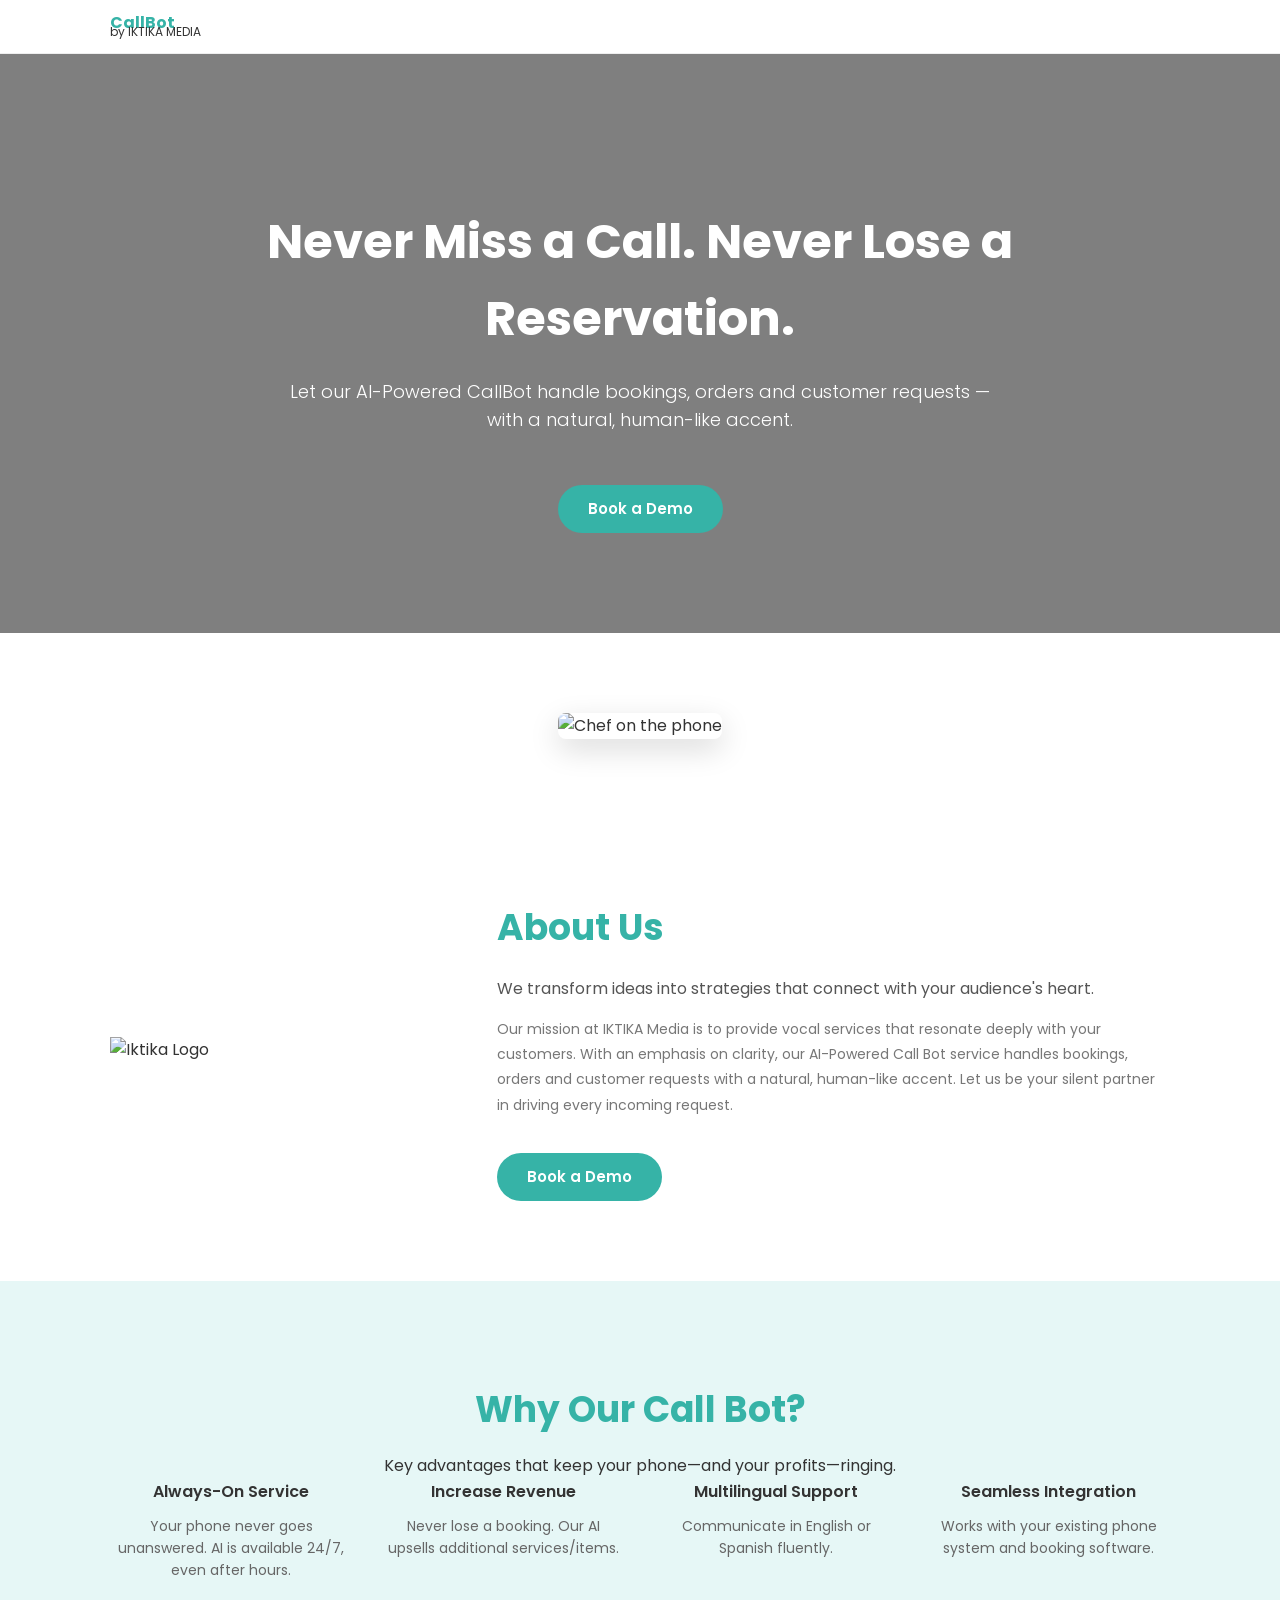
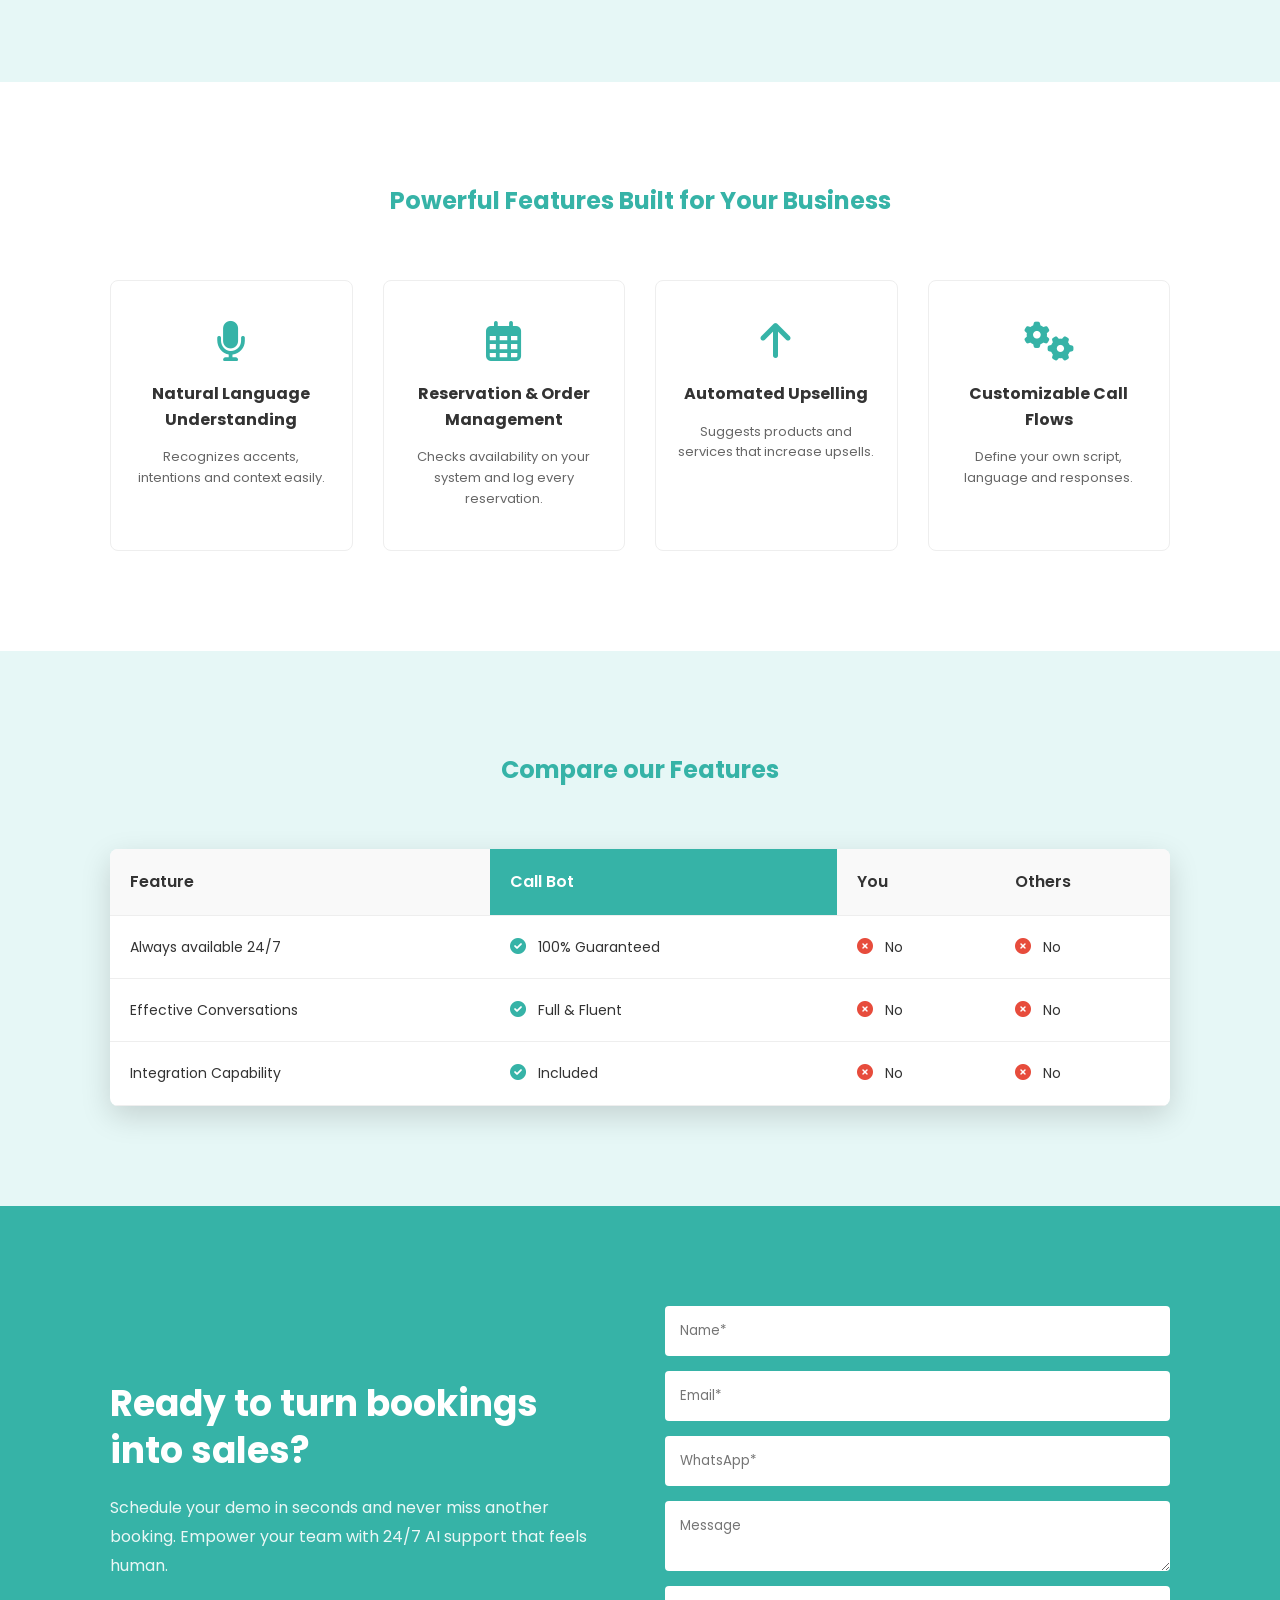
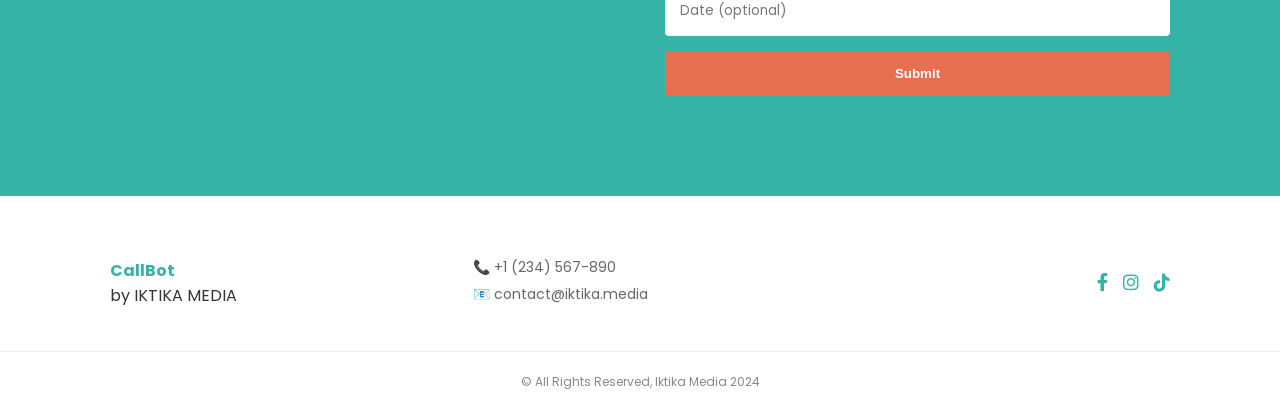
==== callbot.html @ 7de7d631 "Pagina callbot y nuevo cambio de css" ====
<!DOCTYPE html>
<html lang="es">
<head>
    <meta charset="UTF-8">
    <meta name="viewport" content="width=device-width, initial-scale=1.0">
    <title>CallBot by IKTIKA MEDIA</title>
    <link href="https://fonts.googleapis.com/css2?family=Poppins:wght@300;400;600;700&display=swap" rel="stylesheet">
    <link rel="stylesheet" href="https://cdnjs.cloudflare.com/ajax/libs/font-awesome/6.0.0/css/all.min.css">
    <link rel="stylesheet" href="style.css">
</head>
<body>

    <header class="main-header">
        <div class="container nav-container">
            <div class="logo">
                <span class="green-text bold">CallBot</span><br>
                <span class="small-logo">by IKTIKA MEDIA</span>
            </div>
            </div>
    </header>

    <section class="hero-callbot">
        <div class="container centered-text">
            <h1>Never Miss a Call. Never Lose a Reservation.</h1>
            <p>Let our AI-Powered CallBot handle bookings, orders and customer requests — with a natural, human-like accent.</p>
            <a href="#contacto" class="btn-primary">Book a Demo</a>
        </div>
        </section>

    <section class="media-section">
        <div class="container centered-content">
            <div class="media-container">
                <img src="img/chef-calling.jpg" alt="Chef on the phone" class="shadow-media">
            </div>
        </div>
    </section>

    <section class="about-section">
        <div class="container two-columns">
            <div class="about-icon">
                <img src="img/orange-logo.png" alt="Iktika Logo">
            </div>
            <div class="about-content">
                <h2 class="green-text">About Us</h2>
                <p>We transform ideas into strategies that connect with your audience's heart.</p>
                <p class="small-text">Our mission at IKTIKA Media is to provide vocal services that resonate deeply with your customers. With an emphasis on clarity, our AI-Powered Call Bot service handles bookings, orders and customer requests with a natural, human-like accent. Let us be your silent partner in driving every incoming request.</p>
                <a href="#contacto" class="btn-primary">Book a Demo</a>
            </div>
        </div>
    </section>

    <section class="why-section bg-light-green">
        <div class="container centered-text">
            <h2 class="green-text">Why Our Call Bot?</h2>
            <p>Key advantages that keep your phone—and your profits—ringing.</p>
            
            <div class="advantages-grid">
                <div class="adv-item">
                    <h4>Always-On Service</h4>
                    <p>Your phone never goes unanswered. AI is available 24/7, even after hours.</p>
                </div>
                <div class="adv-item">
                    <h4>Increase Revenue</h4>
                    <p>Never lose a booking. Our AI upsells additional services/items.</p>
                </div>
                <div class="adv-item">
                    <h4>Multilingual Support</h4>
                    <p>Communicate in English or Spanish fluently.</p>
                </div>
                <div class="adv-item">
                    <h4>Seamless Integration</h4>
                    <p>Works with your existing phone system and booking software.</p>
                </div>
            </div>
        </div>
    </section>

    <section class="features-section">
        <div class="container centered-text">
            <h2 class="green-text">Powerful Features Built for Your Business</h2>
            
            <div class="features-grid">
                <div class="feature-card">
                    <i class="fas fa-microphone feature-icon green-text"></i>
                    <h4>Natural Language Understanding</h4>
                    <p>Recognizes accents, intentions and context easily.</p>
                </div>
                <div class="feature-card">
                    <i class="far fa-calendar-alt feature-icon green-text"></i>
                    <h4>Reservation & Order Management</h4>
                    <p>Checks availability on your system and log every reservation.</p>
                </div>
                <div class="feature-card">
                    <i class="fas fa-arrow-up feature-icon green-text"></i>
                    <h4>Automated Upselling</h4>
                    <p>Suggests products and services that increase upsells.</p>
                </div>
                <div class="feature-card">
                    <i class="fas fa-cogs feature-icon green-text"></i>
                    <h4>Customizable Call Flows</h4>
                    <p>Define your own script, language and responses.</p>
                </div>
            </div>
        </div>
    </section>

    <section class="comparison-section bg-light-green">
        <div class="container centered-text">
            <h2 class="green-text">Compare our Features</h2>
            
            <div class="table-container shadow-media">
                <table class="comparison-table">
                    <thead>
                        <tr>
                            <th>Feature</th>
                            <th class="green-bg">Call Bot</th>
                            <th>You</th>
                            <th>Others</th>
                        </tr>
                    </thead>
                    <tbody>
                        <tr>
                            <td>Always available 24/7</td>
                            <td><i class="fas fa-check-circle check-green"></i> 100% Guaranteed</td>
                            <td><i class="fas fa-times-circle check-red"></i> No</td>
                            <td><i class="fas fa-times-circle check-red"></i> No</td>
                        </tr>
                        <tr>
                            <td>Effective Conversations</td>
                            <td><i class="fas fa-check-circle check-green"></i> Full & Fluent</td>
                            <td><i class="fas fa-times-circle check-red"></i> No</td>
                            <td><i class="fas fa-times-circle check-red"></i> No</td>
                        </tr>
                        <tr>
                            <td>Integration Capability</td>
                            <td><i class="fas fa-check-circle check-green"></i> Included</td>
                            <td><i class="fas fa-times-circle check-red"></i> No</td>
                            <td><i class="fas fa-times-circle check-red"></i> No</td>
                        </tr>
                    </tbody>
                </table>
            </div>
        </div>
    </section>

    <section class="contact-section-callbot" id="contacto">
        <div class="container two-columns-form">
            <div class="form-content">
                <h2 class="white-text">Ready to turn bookings into sales?</h2>
                <p class="white-text">Schedule your demo in seconds and never miss another booking. Empower your team with 24/7 AI support that feels human.</p>
            </div>
            <div class="form-inputs">
                <form>
                    <input type="text" placeholder="Name*">
                    <input type="email" placeholder="Email*">
                    <input type="tel" placeholder="WhatsApp*">
                    <textarea placeholder="Message"></textarea>
                    <input type="text" placeholder="Date (optional)">
                    <button type="submit" class="btn-submit-orange">Submit</button>
                </form>
            </div>
        </div>
    </section>

    <footer class="footer-callbot">
        <div class="container footer-grid-callbot">
            <div class="footer-logo">
                <span class="green-text bold">CallBot</span><br>
                <span class="small-logo">by IKTIKA MEDIA</span>
            </div>
            <div class="footer-contact-info">
                <p>📞 +1 (234) 567-890</p>
                <p>📧 contact@iktika.media</p>
            </div>
            <div class="footer-social">
                <a href="#"><i class="fab fa-facebook-f"></i></a>
                <a href="#"><i class="fab fa-instagram"></i></a>
                <a href="#"><i class="fab fa-tiktok"></i></a>
            </div>
        </div>
        <div class="copyright-bar">
            <div class="container centered-text">
                <p>&copy; All Rights Reserved, Iktika Media 2024</p>
            </div>
        </div>
    </footer>

</body>
</html>
---- style.css ----
:root {
    --primary: #32a38b;    /* Verde */
    --accent: #e88145;     /* Naranja */
    --bg-cream: #fdf9f0;   /* Fondo formulario */
    --text-dark: #333;
    --white: #ffffff;
}

* {
    margin: 0;
    padding: 0;
    box-sizing: border-box;
}

body {
    font-family: 'Poppins', sans-serif;
    color: var(--text-dark);
    line-height: 1.6;
}

.container {
    max-width: 1100px;
    margin: 0 auto;
    padding: 0 20px;
}

/* Header */
header {
    padding: 15px 0;
    background: var(--white);
    border-bottom: 1px solid #eee;
}

.nav-container {
    display: flex;
    justify-content: space-between;
    align-items: center;
}

.logo { font-weight: 700; line-height: 1; }
.green-text { color: var(--primary); }
.orange-text { color: var(--accent); }

/* Buttons */
.btn-small {
    background: var(--accent);
    color: white;
    padding: 8px 15px;
    border-radius: 20px;
    text-decoration: none;
    font-size: 13px;
}

.btn-large {
    background: var(--accent);
    color: white;
    padding: 15px 30px;
    border-radius: 5px;
    text-decoration: none;
    display: inline-block;
    font-weight: bold;
    margin-top: 20px;
}

/* Hero Section */
.hero {
    background-color: var(--primary);
    color: white;
    padding: 60px 0;
    position: relative;
}

.hero-grid {
    display: grid;
    grid-template-columns: 1fr 1fr;
    align-items: center;
}

.hero-text h1 { font-size: 40px; margin-bottom: 15px; }

.hero-img img {
    width: 100%;
    max-width: 450px;
}

/* Form Section */
.form-section {
    background-color: var(--bg-cream);
    padding: 80px 0;
}

.form-grid {
    display: grid;
    grid-template-columns: 1fr 1fr;
    gap: 50px;
}

.check-list {
    list-style: none;
    margin-top: 20px;
}

.check-list li::before {
    content: '✔';
    color: var(--primary);
    margin-right: 10px;
    font-weight: bold;
}

/* Form Styling */
.contact-form form {
    display: flex;
    flex-direction: column;
    gap: 10px;
    margin-top: 20px;
}

.contact-form input, .contact-form textarea {
    padding: 12px;
    border: 1px solid #ddd;
    border-radius: 4px;
}

.btn-submit {
    background: var(--primary);
    color: white;
    border: none;
    padding: 15px;
    cursor: pointer;
    font-weight: bold;
}

/* Why Need Section */
.why-need {
    background-color: var(--primary);
    padding: 80px 0;
}

.centered { text-align: center; }
.white-text { color: white; margin-bottom: 40px; }

.cards-grid {
    display: grid;
    grid-template-columns: repeat(auto-fit, minmax(300px, 1fr));
    gap: 20px;
    margin-bottom: 40px;
}

.card {
    background: white;
    padding: 20px;
    border-radius: 10px;
    box-shadow: 0 4px 6px rgba(0,0,0,0.1);
}

.card strong {
    color: var(--accent);
    display: block;
    margin-bottom: 10px;
}


/* == Estilos de la Sección Final CTA == */
.final-cta {
    position: relative;
    background-color: #ffffff; /* Fondo blanco detrás de la diagonal */
    padding: 100px 0;
    overflow: hidden;
    color: white;
}

.centered-content {
    text-align: center;
    position: relative;
    z-index: 10; /* Por encima de la diagonal verde */
}

.final-cta h2 {
    font-size: 36px;
    margin-bottom: 20px;
}

/* La capa de fondo verde diagonal invertida */
.final-cta-bg-overlay {
    position: absolute;
    top: 0;
    right: 0;
    width: 65%; /* Cubre más de la mitad derecha */
    height: 100%;
    background-color: var(--primary); /* Tu color verde */
    transform: skewX(10deg); /* Angulo diagonal invertido respecto al hero */
    transform-origin: top right;
    z-index: 1;
}

/* == Estilos del Footer Principal == */
.main-footer {
    background-color: #f8fbf9; /* Gris muy, muy claro */
    padding: 60px 0 0 0; /* Espacio arriba, nada abajo por la barra de copyright */
    color: var(--text-dark);
}

.footer-grid {
    display: grid;
    grid-template-columns: 2fr 1fr 1fr; /* Tres columnas, la primera más ancha */
    gap: 40px;
    padding-bottom: 40px;
}

/* Estilos para el logo en el footer */
.footer-logo-section .logo {
    margin-bottom: 15px;
}

.footer-logo-section p {
    font-size: 14px;
    color: #666;
}

/* Estilos para los títulos de columna */
.main-footer h4 {
    color: var(--primary);
    margin-bottom: 20px;
    font-size: 18px;
    font-weight: 600;
}

/* Estilos para los enlaces del footer */
.footer-links ul li {
    margin-bottom: 10px;
}

.footer-links ul li a {
    color: #555;
    font-size: 14px;
}

.footer-links ul li a:hover {
    color: var(--primary);
    text-decoration: underline;
}

/* Estilos para el contacto en el footer */
.footer-contact p {
    font-size: 14px;
    margin-bottom: 10px;
    color: #555;
}

.footer-contact a {
    color: inherit;
    text-decoration: none;
}
.footer-contact a:hover {
    color: var(--primary);
}

/* == Estilos de la Barra de Copyright == */
.copyright-bar {
    background-color: #ffffff; /* Fondo blanco */
    padding: 20px 0;
    border-top: 1px solid #eee;
    text-align: center;
    font-size: 12px;
    color: #888;
}
/* == Estilos de Testimonios == */
.testimonials {
    padding: 80px 0;
    background-color: #fff;
}

.testimonials h2 {
    font-size: 32px;
    margin-bottom: 50px;
    color: var(--primary);
}

.testimonials-container {
    display: flex;
    align-items: center;
    gap: 20px;
    position: relative;
}

.testimonials-grid {
    display: grid;
    grid-template-columns: repeat(3, 1fr);
    gap: 25px;
    width: 100%;
}

.testimonial-card {
    background: white;
    padding: 40px 30px;
    border-radius: 5px;
    text-align: center;
    box-shadow: 0 10px 30px rgba(0,0,0,0.08); /* Sombra suave de la imagen */
    transition: transform 0.3s ease;
}

.testimonial-card:hover {
    transform: translateY(-5px);
}

.quote-icon {
    font-size: 50px;
    color: var(--primary);
    line-height: 1;
    margin-bottom: 10px;
    font-family: serif;
    opacity: 0.5;
}

.testimonial-text {
    font-size: 14px;
    font-style: italic;
    color: #666;
    margin-bottom: 20px;
    min-height: 80px; /* Para que todas las tarjetas midan lo mismo */
}

.stars {
    color: var(--accent); /* El naranja que ya definimos */
    font-size: 20px;
    margin-bottom: 15px;
}

.client-name {
    font-weight: 600;
    font-size: 13px;
    color: #333;
}

/* Flechas y Puntos */
.arrow {
    background: none;
    border: none;
    font-size: 30px;
    color: #ccc;
    cursor: pointer;
}

.dots {
    text-align: center;
    margin-top: 30px;
}

.dot {
    height: 10px;
    width: 10px;
    background-color: #ddd;
    border-radius: 50%;
    display: inline-block;
    margin: 0 5px;
    cursor: pointer;
}

.dot.active {
    background-color: var(--primary);
}

/* Responsivo: 1 columna en móviles */
@media (max-width: 768px) {
    .testimonials-grid {
        grid-template-columns: 1fr;
    }
    .arrow { display: none; }
}



/* ========================================= */
/* ESTILOS ESPECÍFICOS PARA LA PÁGINA CALLBOT */
/* ========================================= */

:root {
    --primary-callbot: #36b3a7; /* Verde turquesa CallBot */
    --hover-callbot: #2a8c83;
    --bg-light-callbot: #e6f7f6; /* Verde muy claro para fondos */
    --cta-orange: #e76f51; /* Naranja/Rojo del formulario */
}

/* Utilidades generales */
.centered-text { text-align: center; }
.bold { font-weight: 700; }
.green-text { color: var(--primary-callbot); }
.white-text { color: #fff; }
.bg-light-green { background-color: var(--bg-light-callbot); }
.shadow-media { box-shadow: 0 10px 30px rgba(0,0,0,0.15); border-radius: 8px; }

/* Botón Primario CallBot */
.btn-primary {
    display: inline-block;
    background-color: var(--primary-callbot);
    color: white;
    padding: 12px 30px;
    border-radius: 25px; /* Más redondeado que el anterior */
    text-decoration: none;
    font-weight: 600;
    font-size: 15px;
    margin-top: 20px;
    transition: background-color 0.3s ease;
}
.btn-primary:hover {
    background-color: var(--hover-callbot);
}

/* Header CallBot */
.main-header .small-logo {
    font-size: 12px;
    color: var(--text-dark);
    font-weight: 400;
    display: block;
    margin-top: -5px;
}

/* Hero Section CallBot */
.hero-callbot {
    background: linear-gradient(rgba(0,0,0,0.5), rgba(0,0,0,0.5)), url('img/restaurant-bg.jpg'); /* Imagen de fondo con overlay oscuro */
    background-size: cover;
    background-position: center;
    color: white;
    padding: 150px 0 100px 0;
}
.hero-callbot h1 { font-size: 48px; margin-bottom: 20px; font-weight: 700; }
.hero-callbot p { font-size: 18px; max-width: 700px; margin: 0 auto 30px auto; font-weight: 300; }

/* Media Section */
.media-section { padding: 80px 0; background-color: #fff; }
.centered-content { display: flex; justify-content: center; }
.media-container img { max-width: 100%; height: auto; }

/* About Section */
.about-section { padding: 80px 0; }
.two-columns { display: grid; grid-template-columns: 1fr 2fr; gap: 50px; align-items: center; }
.about-icon img { max-width: 120px; }
.about-content h2 { font-size: 36px; margin-bottom: 20px; }
.about-content p { margin-bottom: 15px; color: #555; }
.about-content .small-text { font-size: 14px; color: #777; line-height: 1.8; }

/* Why Section & Advantages */
.why-section { padding: 100px 0; }
.why-section h2 { font-size: 36px; margin-bottom: 15px; }
.why-section > p { margin-bottom: 60px; color: #555; }
.advantages-grid { display: grid; grid-template-columns: repeat(4, 1fr); gap: 30px; }
.adv-item h4 { color: #333; margin-bottom: 10px; font-weight: 600; }
.adv-item p { font-size: 14px; color: #666; }

/* Features Section */
.features-section { padding: 100px 0; }
.features-grid { display: grid; grid-template-columns: repeat(4, 1fr); gap: 30px; margin-top: 60px; }
.feature-card { background: #fff; padding: 40px 20px; border-radius: 8px; border: 1px solid #eee; transition: box-shadow 0.3s ease; }
.feature-card:hover { box-shadow: 0 10px 25px rgba(0,0,0,0.05); }
.feature-icon { font-size: 40px; margin-bottom: 20px; }
.feature-card h4 { margin-bottom: 15px; color: #333; }
.feature-card p { font-size: 13px; color: #666; }

/* Comparison Table */
.comparison-section { padding: 100px 0; }
.table-container { background: #fff; margin-top: 60px; overflow-x: auto; /* Para móviles */ }
.comparison-table { width: 100%; border-collapse: collapse; min-width: 600px; }
.comparison-table th, .comparison-table td { padding: 20px; text-align: left; border-bottom: 1px solid #eee; }
.comparison-table thead th { background-color: #f9f9f9; color: var(--text-dark); font-weight: 600; }
.comparison-table thead th.green-bg { background-color: var(--primary-callbot); color: white; }
.comparison-table tbody td { font-size: 14px; }
.check-green { color: var(--primary-callbot); margin-right: 8px; font-size: 16px; }
.check-red { color: #e74c3c; margin-right: 8px; font-size: 16px; }

/* Contact Section CallBot */
.contact-section-callbot { padding: 100px 0; background-color: var(--primary-callbot); }
.two-columns-form { display: grid; grid-template-columns: 1fr 1fr; gap: 50px; align-items: center; }
.form-content h2 { font-size: 36px; margin-bottom: 20px; line-height: 1.3; }
.form-content p { font-size: 16px; line-height: 1.8; opacity: 0.9; }
.form-inputs form { display: flex; flex-direction: column; gap: 15px; }
.form-inputs input, .form-inputs textarea { padding: 15px; border: none; border-radius: 4px; font-family: inherit; }
.btn-submit-orange {
    background-color: var(--cta-orange);
    color: white;
    border: none;
    padding: 15px;
    border-radius: 4px;
    font-weight: 700;
    cursor: pointer;
    transition: background-color 0.3s ease;
}
.btn-submit-orange:hover { background-color: #d35d41; }

/* Footer CallBot */
.footer-callbot { padding: 60px 0 0 0; background-color: #fff; }
.footer-grid-callbot { display: grid; grid-template-columns: 1fr 1fr 1fr; gap: 30px; align-items: center; padding-bottom: 40px; }
.footer-contact-info p { font-size: 14px; color: #666; margin-bottom: 5px; }
.footer-social { display: flex; gap: 15px; justify-content: flex-end; }
.footer-social a { color: var(--primary-callbot); font-size: 18px; transition: color 0.3s ease; }
.footer-social a:hover { color: var(--hover-callbot); }
.copyright-bar { border-top: 1px solid #eee; padding: 20px 0; font-size: 12px; color: #888; }
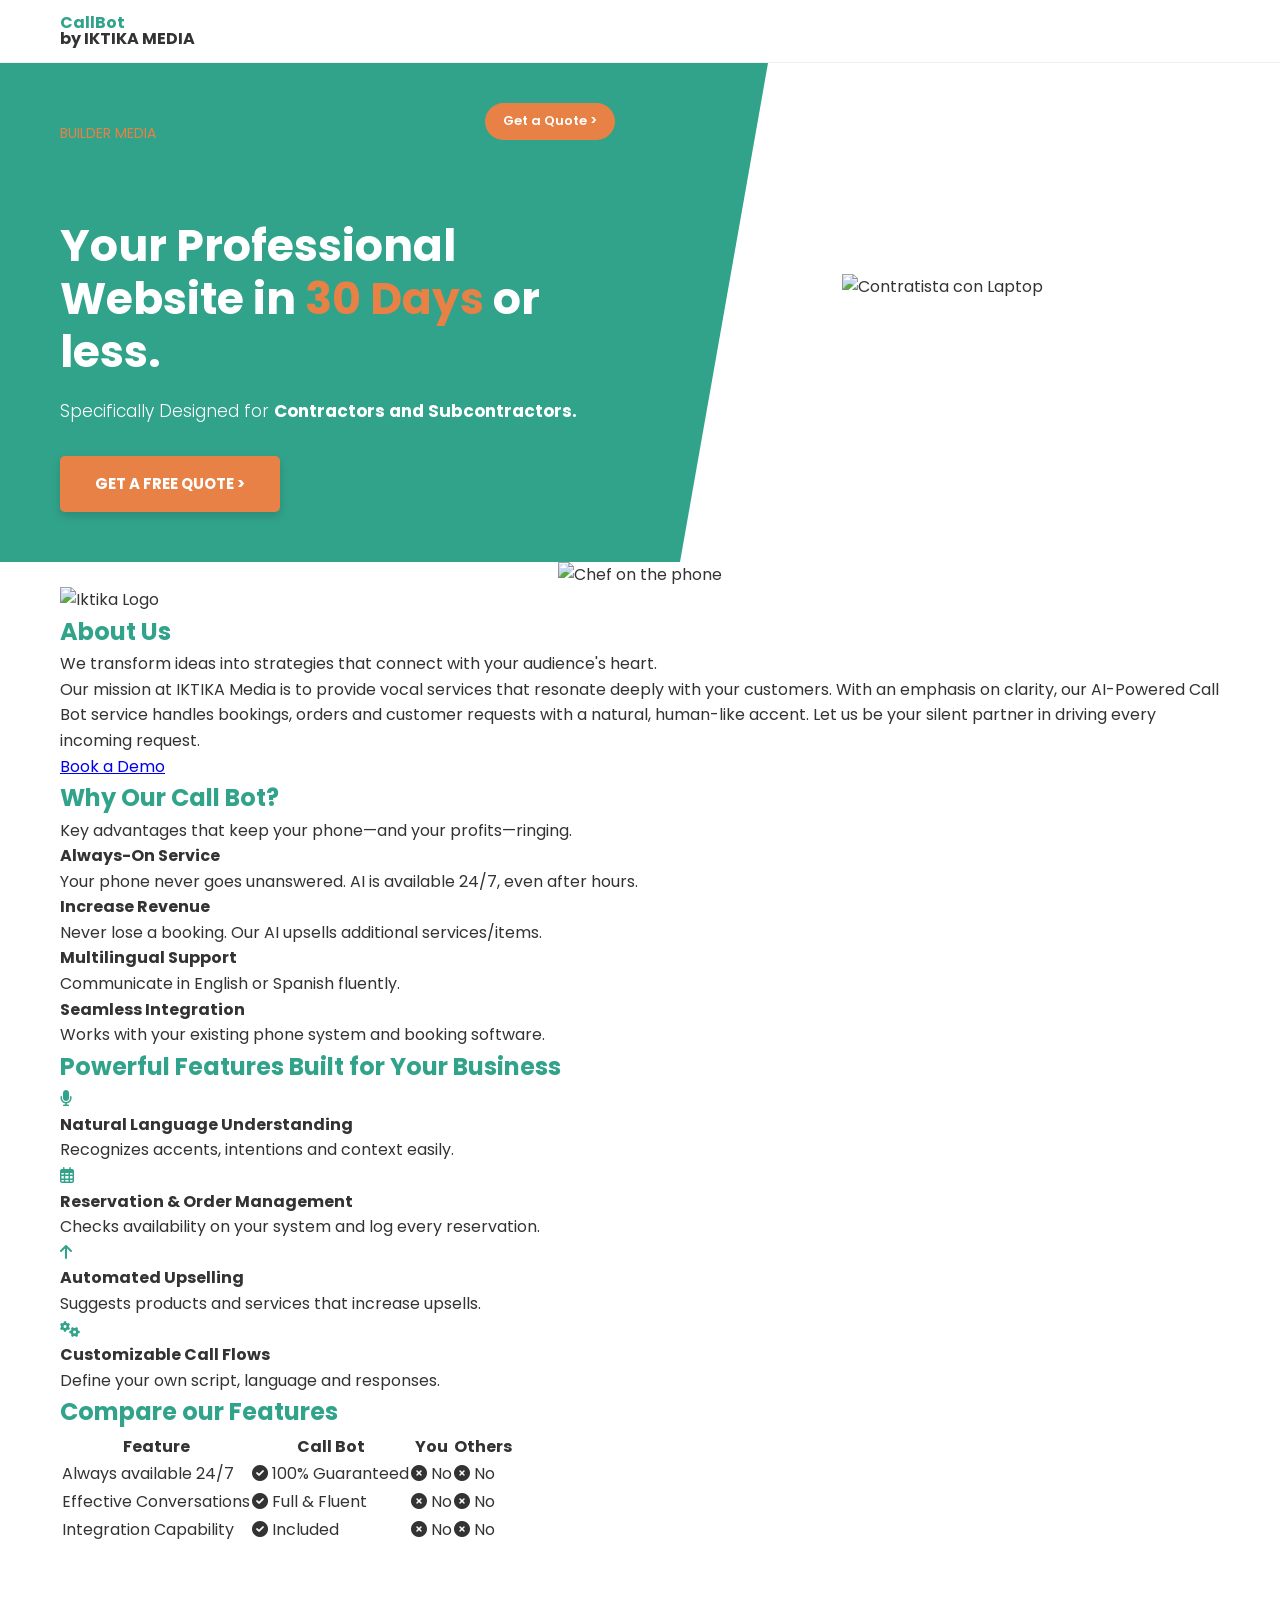
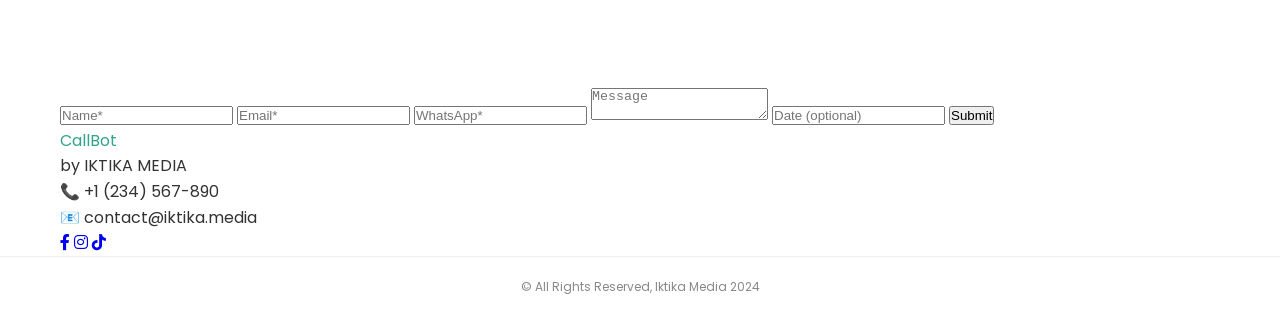
==== commit 98ba5e78: "cambio mejorado de callbot" ====
--- a/callbot.html
+++ b/callbot.html
@@ -19,13 +19,34 @@
             </div>
     </header>
 
-    <section class="hero-callbot">
-        <div class="container centered-text">
-            <h1>Never Miss a Call. Never Lose a Reservation.</h1>
-            <p>Let our AI-Powered CallBot handle bookings, orders and customer requests — with a natural, human-like accent.</p>
-            <a href="#contacto" class="btn-primary">Book a Demo</a>
-        </div>
-        </section>
+    <section class="hero-section">
+        
+        <div class="container hero-container">
+            
+            <div class="hero-text-content">
+                
+                <div class="hero-header-nav">
+                    <div class="logo">
+                        <span class="logo-main green-text">WebSites</span><br>
+                        <span class="logo-sub orange-text">BUILDER MEDIA</span>
+                    </div>
+                    <a href="#" class="btn-small-header">Get a Quote ></a>
+                </div>
+
+                <h1>Your Professional Website in <span class="orange-text">30 Days</span> or less.</h1>
+                
+                <p>Specifically Designed for <strong>Contractors and Subcontractors.</strong></p>
+                
+                <a href="#" class="btn-large-hero">GET A FREE QUOTE ></a>
+            </div>
+
+            <div class="hero-image-content">
+                <img src="img/constructor.png" alt="Contratista con Laptop" class="constructor-img">
+            </div>
+
+        </div> <div class="hero-green-overlay"></div>
+        
+    </section>
 
     <section class="media-section">
         <div class="container centered-content">
--- a/style.css
+++ b/style.css
@@ -369,128 +369,135 @@
 }
 
 
-
 /* ========================================= */
-/* ESTILOS ESPECÍFICOS PARA LA PÁGINA CALLBOT */
+/* ESTILOS ESPECÍFICOS PARA LA HERO SECTION */
 /* ========================================= */
 
 :root {
-    --primary-callbot: #36b3a7; /* Verde turquesa CallBot */
-    --hover-callbot: #2a8c83;
-    --bg-light-callbot: #e6f7f6; /* Verde muy claro para fondos */
-    --cta-orange: #e76f51; /* Naranja/Rojo del formulario */
-}
-
-/* Utilidades generales */
-.centered-text { text-align: center; }
-.bold { font-weight: 700; }
-.green-text { color: var(--primary-callbot); }
-.white-text { color: #fff; }
-.bg-light-green { background-color: var(--bg-light-callbot); }
-.shadow-media { box-shadow: 0 10px 30px rgba(0,0,0,0.15); border-radius: 8px; }
-
-/* Botón Primario CallBot */
-.btn-primary {
+    --color-primary: #32a38b;    /* Verde turquesa exacto */
+    --color-accent: #e88145;     /* Naranja exacto */
+    --color-text-dark: #333333;  /* Texto oscuro */
+    --white: #ffffff;
+}
+
+/* Reinicio básico para asegurar que no haya márgenes raros */
+* { margin: 0; padding: 0; box-sizing: border-box; }
+
+body { font-family: 'Poppins', sans-serif; } /* Asegúrate de importar la fuente Poppins en el HTML */
+
+/* Contenedor universal para centrar */
+.container {
+    max-width: 1200px;
+    margin: 0 auto;
+    padding: 0 20px;
+}
+
+/* --- Estilos Generales de Texto y Botones --- */
+.green-text { color: var(--color-primary); }
+.orange-text { color: var(--color-accent); }
+
+/* Botón pequeño del header superior */
+.btn-small-header {
+    background-color: var(--color-accent);
+    color: white;
+    padding: 8px 18px;
+    border-radius: 20px;
+    text-decoration: none;
+    font-size: 13px;
+    font-weight: 600;
+}
+
+/* Botón grande principal */
+.btn-large-hero {
     display: inline-block;
-    background-color: var(--primary-callbot);
-    color: white;
-    padding: 12px 30px;
-    border-radius: 25px; /* Más redondeado que el anterior */
+    background-color: var(--color-accent);
+    color: white;
+    padding: 16px 35px;
+    border-radius: 5px;
     text-decoration: none;
-    font-weight: 600;
+    font-weight: 700;
     font-size: 15px;
-    margin-top: 20px;
-    transition: background-color 0.3s ease;
-}
-.btn-primary:hover {
-    background-color: var(--hover-callbot);
-}
-
-/* Header CallBot */
-.main-header .small-logo {
-    font-size: 12px;
-    color: var(--text-dark);
-    font-weight: 400;
-    display: block;
-    margin-top: -5px;
-}
-
-/* Hero Section CallBot */
-.hero-callbot {
-    background: linear-gradient(rgba(0,0,0,0.5), rgba(0,0,0,0.5)), url('img/restaurant-bg.jpg'); /* Imagen de fondo con overlay oscuro */
-    background-size: cover;
-    background-position: center;
-    color: white;
-    padding: 150px 0 100px 0;
-}
-.hero-callbot h1 { font-size: 48px; margin-bottom: 20px; font-weight: 700; }
-.hero-callbot p { font-size: 18px; max-width: 700px; margin: 0 auto 30px auto; font-weight: 300; }
-
-/* Media Section */
-.media-section { padding: 80px 0; background-color: #fff; }
-.centered-content { display: flex; justify-content: center; }
-.media-container img { max-width: 100%; height: auto; }
-
-/* About Section */
-.about-section { padding: 80px 0; }
-.two-columns { display: grid; grid-template-columns: 1fr 2fr; gap: 50px; align-items: center; }
-.about-icon img { max-width: 120px; }
-.about-content h2 { font-size: 36px; margin-bottom: 20px; }
-.about-content p { margin-bottom: 15px; color: #555; }
-.about-content .small-text { font-size: 14px; color: #777; line-height: 1.8; }
-
-/* Why Section & Advantages */
-.why-section { padding: 100px 0; }
-.why-section h2 { font-size: 36px; margin-bottom: 15px; }
-.why-section > p { margin-bottom: 60px; color: #555; }
-.advantages-grid { display: grid; grid-template-columns: repeat(4, 1fr); gap: 30px; }
-.adv-item h4 { color: #333; margin-bottom: 10px; font-weight: 600; }
-.adv-item p { font-size: 14px; color: #666; }
-
-/* Features Section */
-.features-section { padding: 100px 0; }
-.features-grid { display: grid; grid-template-columns: repeat(4, 1fr); gap: 30px; margin-top: 60px; }
-.feature-card { background: #fff; padding: 40px 20px; border-radius: 8px; border: 1px solid #eee; transition: box-shadow 0.3s ease; }
-.feature-card:hover { box-shadow: 0 10px 25px rgba(0,0,0,0.05); }
-.feature-icon { font-size: 40px; margin-bottom: 20px; }
-.feature-card h4 { margin-bottom: 15px; color: #333; }
-.feature-card p { font-size: 13px; color: #666; }
-
-/* Comparison Table */
-.comparison-section { padding: 100px 0; }
-.table-container { background: #fff; margin-top: 60px; overflow-x: auto; /* Para móviles */ }
-.comparison-table { width: 100%; border-collapse: collapse; min-width: 600px; }
-.comparison-table th, .comparison-table td { padding: 20px; text-align: left; border-bottom: 1px solid #eee; }
-.comparison-table thead th { background-color: #f9f9f9; color: var(--text-dark); font-weight: 600; }
-.comparison-table thead th.green-bg { background-color: var(--primary-callbot); color: white; }
-.comparison-table tbody td { font-size: 14px; }
-.check-green { color: var(--primary-callbot); margin-right: 8px; font-size: 16px; }
-.check-red { color: #e74c3c; margin-right: 8px; font-size: 16px; }
-
-/* Contact Section CallBot */
-.contact-section-callbot { padding: 100px 0; background-color: var(--primary-callbot); }
-.two-columns-form { display: grid; grid-template-columns: 1fr 1fr; gap: 50px; align-items: center; }
-.form-content h2 { font-size: 36px; margin-bottom: 20px; line-height: 1.3; }
-.form-content p { font-size: 16px; line-height: 1.8; opacity: 0.9; }
-.form-inputs form { display: flex; flex-direction: column; gap: 15px; }
-.form-inputs input, .form-inputs textarea { padding: 15px; border: none; border-radius: 4px; font-family: inherit; }
-.btn-submit-orange {
-    background-color: var(--cta-orange);
-    color: white;
-    border: none;
-    padding: 15px;
-    border-radius: 4px;
+    margin-top: 30px; /* Separación del texto */
+    box-shadow: 0 4px 10px rgba(0,0,0,0.15); /* Sombra suave */
+}
+
+/* --- Estructura de la Hero Section --- */
+.hero-section {
+    position: relative;
+    background-color: #ffffff; /* Fondo blanco detrás de la imagen */
+    overflow: hidden; /* Para que la diagonal no se salga */
+    padding-bottom: 50px; /* Aire abajo */
+}
+
+/* Grid de dos columnas para texto e imagen */
+.hero-container {
+    display: grid;
+    grid-template-columns: 1fr 1fr; /* Dos columnas iguales */
+    align-items: center; /* Alineación vertical centrada */
+    gap: 50px;
+    position: relative;
+    z-index: 10; /* Por encima de la capa verde */
+}
+
+/* --- Columna Izquierda (Texto) --- */
+.hero-text-content {
+    padding-top: 40px;
+    color: white; /* Texto blanco porque va sobre fondo verde */
+}
+
+/* Logo y botón superior */
+.hero-header-nav {
+    display: flex;
+    justify-content: space-between;
+    align-items: center;
+    margin-bottom: 80px; /* Separación del título */
+}
+
+/* Estilos del logo */
+.logo { font-weight: 700; line-height: 1; }
+.logo-main { font-size: 26px; }
+.logo-sub { font-weight: 400; font-size: 14px; display: block; margin-top: -3px; }
+
+/* Títulos y párrafos */
+.hero-text-content h1 {
+    font-size: 44px;
     font-weight: 700;
-    cursor: pointer;
-    transition: background-color 0.3s ease;
-}
-.btn-submit-orange:hover { background-color: #d35d41; }
-
-/* Footer CallBot */
-.footer-callbot { padding: 60px 0 0 0; background-color: #fff; }
-.footer-grid-callbot { display: grid; grid-template-columns: 1fr 1fr 1fr; gap: 30px; align-items: center; padding-bottom: 40px; }
-.footer-contact-info p { font-size: 14px; color: #666; margin-bottom: 5px; }
-.footer-social { display: flex; gap: 15px; justify-content: flex-end; }
-.footer-social a { color: var(--primary-callbot); font-size: 18px; transition: color 0.3s ease; }
-.footer-social a:hover { color: var(--hover-callbot); }
-.copyright-bar { border-top: 1px solid #eee; padding: 20px 0; font-size: 12px; color: #888; }+    line-height: 1.2;
+    margin-bottom: 20px;
+}
+
+.hero-text-content p {
+    font-size: 17px;
+    font-weight: 300;
+    line-height: 1.6;
+}
+
+/* --- Columna Derecha (Imagen) --- */
+.hero-image-content {
+    display: flex;
+    justify-content: center;
+    align-items: flex-end; /* La imagen se "apoya" en la base */
+}
+
+/* Estilos de la imagen del constructor */
+.constructor-img {
+    max-width: 100%; /* Se ajusta a su columna */
+    height: auto;
+    z-index: 20; /* Asegura estar sobre el fondo verde */
+    display: block; /* Elimina espacios vacíos debajo */
+}
+
+/* ========================================= */
+/* EL TRUCO: Capa de Fondo Verde Diagonal */
+/* ========================================= */
+.hero-green-overlay {
+    position: absolute;
+    top: 0;
+    left: 0;
+    width: 60%; /* Cubre más de la mitad izquierda */
+    height: 100%;
+    background-color: var(--color-primary); /* Color verde turquesa */
+    transform: skewX(-10deg); /* Angulo diagonal */
+    transform-origin: top left; /* Eje de rotación */
+    z-index: 1; /* Por debajo de todo el contenido */
+}
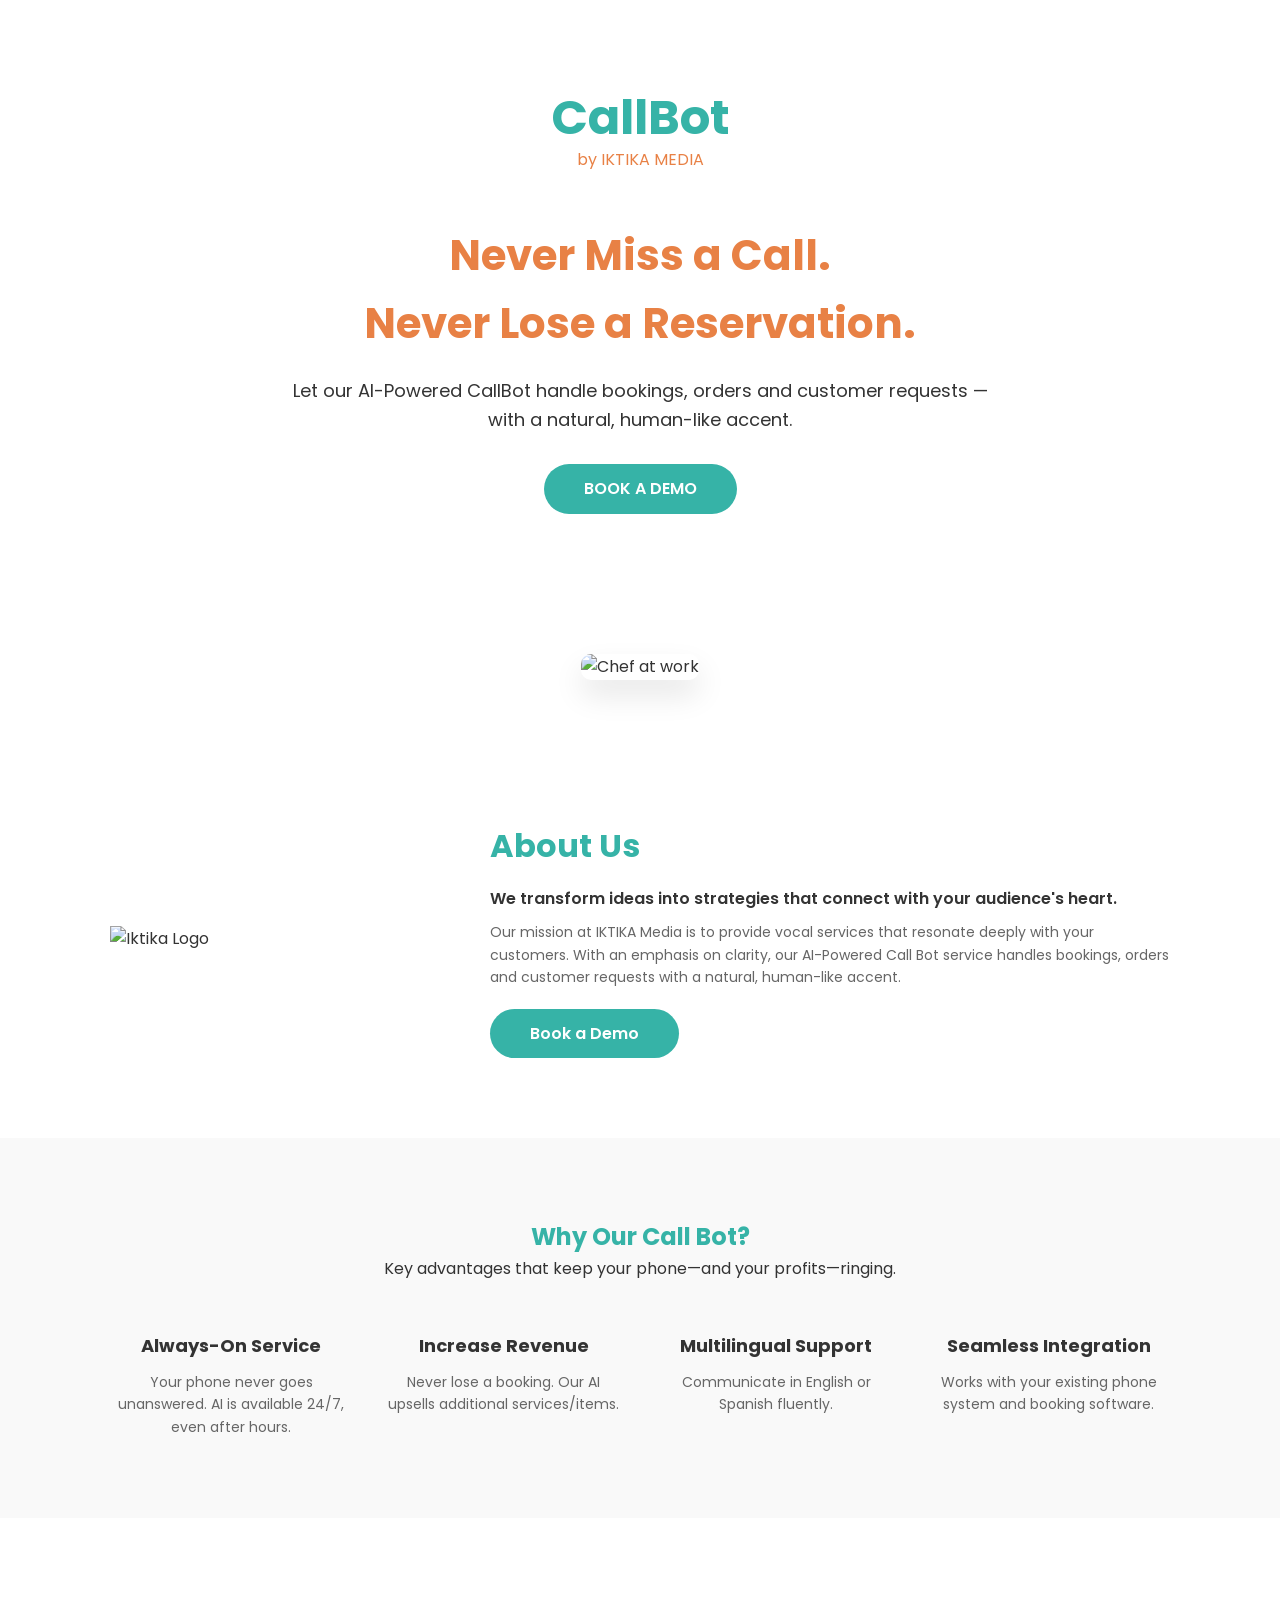
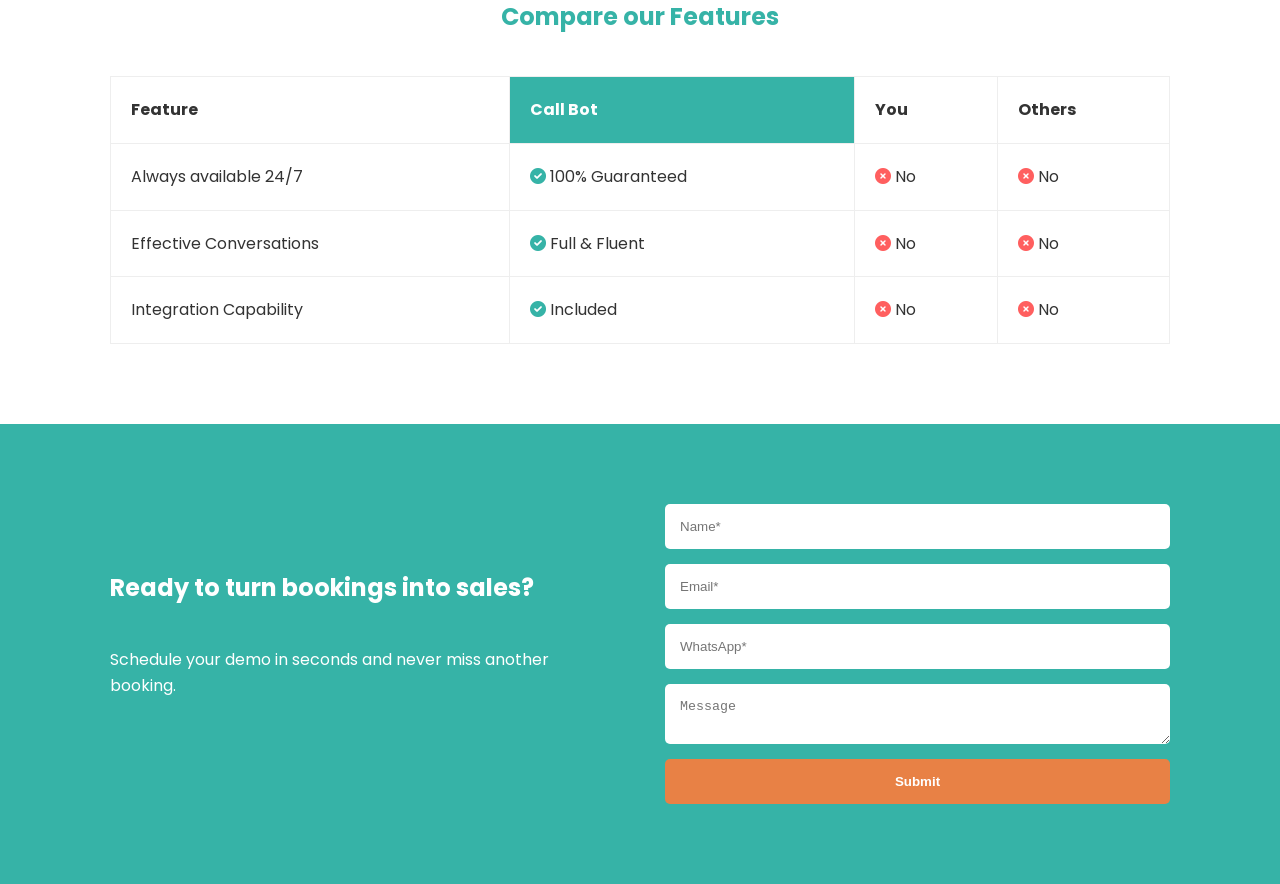
==== commit 13c8b7ff: "Cambios callbot" ====
--- a/callbot.html
+++ b/callbot.html
@@ -10,85 +10,62 @@
 </head>
 <body>
 
-    <header class="main-header">
-        <div class="container nav-container">
-            <div class="logo">
+    <section class="hero-callbot">
+        <div class="container">
+            <div class="logo-hero">
                 <span class="green-text bold">CallBot</span><br>
-                <span class="small-logo">by IKTIKA MEDIA</span>
+                <span class="orange-text small-logo">by IKTIKA MEDIA</span>
             </div>
+            
+            <div class="hero-content">
+                <h1 class="orange-text">Never Miss a Call.<br>Never Lose a Reservation.</h1>
+                <p>Let our AI-Powered CallBot handle bookings, orders and customer requests — with a natural, human-like accent.</p>
+                <a href="#contacto" class="btn-callbot">BOOK A DEMO</a>
             </div>
-    </header>
-
-    <section class="hero-section">
-        
-        <div class="container hero-container">
-            
-            <div class="hero-text-content">
-                
-                <div class="hero-header-nav">
-                    <div class="logo">
-                        <span class="logo-main green-text">WebSites</span><br>
-                        <span class="logo-sub orange-text">BUILDER MEDIA</span>
-                    </div>
-                    <a href="#" class="btn-small-header">Get a Quote ></a>
-                </div>
-
-                <h1>Your Professional Website in <span class="orange-text">30 Days</span> or less.</h1>
-                
-                <p>Specifically Designed for <strong>Contractors and Subcontractors.</strong></p>
-                
-                <a href="#" class="btn-large-hero">GET A FREE QUOTE ></a>
-            </div>
-
-            <div class="hero-image-content">
-                <img src="img/constructor.png" alt="Contratista con Laptop" class="constructor-img">
-            </div>
-
-        </div> <div class="hero-green-overlay"></div>
-        
+        </div>
     </section>
 
     <section class="media-section">
-        <div class="container centered-content">
-            <div class="media-container">
-                <img src="img/chef-calling.jpg" alt="Chef on the phone" class="shadow-media">
+        <div class="container centered">
+            <div class="image-wrapper">
+                <img src="img/chef-calling.jpg" alt="Chef at work" class="main-img">
             </div>
         </div>
     </section>
 
     <section class="about-section">
-        <div class="container two-columns">
-            <div class="about-icon">
+        <div class="container about-grid">
+            <div class="about-logo">
                 <img src="img/orange-logo.png" alt="Iktika Logo">
             </div>
-            <div class="about-content">
+            <div class="about-text">
                 <h2 class="green-text">About Us</h2>
-                <p>We transform ideas into strategies that connect with your audience's heart.</p>
-                <p class="small-text">Our mission at IKTIKA Media is to provide vocal services that resonate deeply with your customers. With an emphasis on clarity, our AI-Powered Call Bot service handles bookings, orders and customer requests with a natural, human-like accent. Let us be your silent partner in driving every incoming request.</p>
-                <a href="#contacto" class="btn-primary">Book a Demo</a>
+                <p class="intro">We transform ideas into strategies that connect with your audience's heart.</p>
+                <p class="description">Our mission at IKTIKA Media is to provide vocal services that resonate deeply with your customers. With an emphasis on clarity, our AI-Powered Call Bot service handles bookings, orders and customer requests with a natural, human-like accent.</p>
+                <a href="#" class="btn-callbot">Book a Demo</a>
             </div>
         </div>
     </section>
 
-    <section class="why-section bg-light-green">
-        <div class="container centered-text">
+    <section class="why-section">
+        <div class="container centered">
             <h2 class="green-text">Why Our Call Bot?</h2>
             <p>Key advantages that keep your phone—and your profits—ringing.</p>
             
             <div class="advantages-grid">
-                <div class="adv-item">
+                <div class="adv-card">
                     <h4>Always-On Service</h4>
                     <p>Your phone never goes unanswered. AI is available 24/7, even after hours.</p>
                 </div>
-                <div class="adv-item">
+                <div class="adv-card">
                     <h4>Increase Revenue</h4>
                     <p>Never lose a booking. Our AI upsells additional services/items.</p>
                 </div>
-                <div class="adv-item">
+                <div class="adv-card">
                     <h4>Multilingual Support</h4>
                     <p>Communicate in English or Spanish fluently.</p>
                 </div>
-                <div class="adv-item">
+                <div class="adv-card">
                     <h4>Seamless Integration</h4>
                     <p>Works with your existing phone system and booking software.</p>
                 </div>
@@ -96,45 +73,15 @@
         </div>
     </section>
 
-    <section class="features-section">
-        <div class="container centered-text">
-            <h2 class="green-text">Powerful Features Built for Your Business</h2>
-            
-            <div class="features-grid">
-                <div class="feature-card">
-                    <i class="fas fa-microphone feature-icon green-text"></i>
-                    <h4>Natural Language Understanding</h4>
-                    <p>Recognizes accents, intentions and context easily.</p>
-                </div>
-                <div class="feature-card">
-                    <i class="far fa-calendar-alt feature-icon green-text"></i>
-                    <h4>Reservation & Order Management</h4>
-                    <p>Checks availability on your system and log every reservation.</p>
-                </div>
-                <div class="feature-card">
-                    <i class="fas fa-arrow-up feature-icon green-text"></i>
-                    <h4>Automated Upselling</h4>
-                    <p>Suggests products and services that increase upsells.</p>
-                </div>
-                <div class="feature-card">
-                    <i class="fas fa-cogs feature-icon green-text"></i>
-                    <h4>Customizable Call Flows</h4>
-                    <p>Define your own script, language and responses.</p>
-                </div>
-            </div>
-        </div>
-    </section>
-
-    <section class="comparison-section bg-light-green">
-        <div class="container centered-text">
+    <section class="comparison-section">
+        <div class="container centered">
             <h2 class="green-text">Compare our Features</h2>
-            
-            <div class="table-container shadow-media">
-                <table class="comparison-table">
+            <div class="table-wrapper">
+                <table class="comp-table">
                     <thead>
                         <tr>
                             <th>Feature</th>
-                            <th class="green-bg">Call Bot</th>
+                            <th class="highlight">Call Bot</th>
                             <th>You</th>
                             <th>Others</th>
                         </tr>
@@ -142,21 +89,21 @@
                     <tbody>
                         <tr>
                             <td>Always available 24/7</td>
-                            <td><i class="fas fa-check-circle check-green"></i> 100% Guaranteed</td>
-                            <td><i class="fas fa-times-circle check-red"></i> No</td>
-                            <td><i class="fas fa-times-circle check-red"></i> No</td>
+                            <td><i class="fas fa-check-circle"></i> 100% Guaranteed</td>
+                            <td><i class="fas fa-times-circle"></i> No</td>
+                            <td><i class="fas fa-times-circle"></i> No</td>
                         </tr>
                         <tr>
                             <td>Effective Conversations</td>
-                            <td><i class="fas fa-check-circle check-green"></i> Full & Fluent</td>
-                            <td><i class="fas fa-times-circle check-red"></i> No</td>
-                            <td><i class="fas fa-times-circle check-red"></i> No</td>
+                            <td><i class="fas fa-check-circle"></i> Full & Fluent</td>
+                            <td><i class="fas fa-times-circle"></i> No</td>
+                            <td><i class="fas fa-times-circle"></i> No</td>
                         </tr>
                         <tr>
                             <td>Integration Capability</td>
-                            <td><i class="fas fa-check-circle check-green"></i> Included</td>
-                            <td><i class="fas fa-times-circle check-red"></i> No</td>
-                            <td><i class="fas fa-times-circle check-red"></i> No</td>
+                            <td><i class="fas fa-check-circle"></i> Included</td>
+                            <td><i class="fas fa-times-circle"></i> No</td>
+                            <td><i class="fas fa-times-circle"></i> No</td>
                         </tr>
                     </tbody>
                 </table>
@@ -164,47 +111,23 @@
         </div>
     </section>
 
-    <section class="contact-section-callbot" id="contacto">
-        <div class="container two-columns-form">
-            <div class="form-content">
+    <section class="contact-footer" id="contacto">
+        <div class="container footer-grid">
+            <div class="footer-info">
                 <h2 class="white-text">Ready to turn bookings into sales?</h2>
-                <p class="white-text">Schedule your demo in seconds and never miss another booking. Empower your team with 24/7 AI support that feels human.</p>
+                <p class="white-text">Schedule your demo in seconds and never miss another booking.</p>
             </div>
-            <div class="form-inputs">
+            <div class="footer-form">
                 <form>
                     <input type="text" placeholder="Name*">
                     <input type="email" placeholder="Email*">
                     <input type="tel" placeholder="WhatsApp*">
                     <textarea placeholder="Message"></textarea>
-                    <input type="text" placeholder="Date (optional)">
-                    <button type="submit" class="btn-submit-orange">Submit</button>
+                    <button type="submit" class="btn-submit">Submit</button>
                 </form>
             </div>
         </div>
     </section>
 
-    <footer class="footer-callbot">
-        <div class="container footer-grid-callbot">
-            <div class="footer-logo">
-                <span class="green-text bold">CallBot</span><br>
-                <span class="small-logo">by IKTIKA MEDIA</span>
-            </div>
-            <div class="footer-contact-info">
-                <p>📞 +1 (234) 567-890</p>
-                <p>📧 contact@iktika.media</p>
-            </div>
-            <div class="footer-social">
-                <a href="#"><i class="fab fa-facebook-f"></i></a>
-                <a href="#"><i class="fab fa-instagram"></i></a>
-                <a href="#"><i class="fab fa-tiktok"></i></a>
-            </div>
-        </div>
-        <div class="copyright-bar">
-            <div class="container centered-text">
-                <p>&copy; All Rights Reserved, Iktika Media 2024</p>
-            </div>
-        </div>
-    </footer>
-
 </body>
 </html>
--- a/style.css
+++ b/style.css
@@ -367,137 +367,126 @@
     }
     .arrow { display: none; }
 }
-
-
-/* ========================================= */
-/* ESTILOS ESPECÍFICOS PARA LA HERO SECTION */
-/* ========================================= */
-
+/* VARIABLES */
 :root {
-    --color-primary: #32a38b;    /* Verde turquesa exacto */
-    --color-accent: #e88145;     /* Naranja exacto */
-    --color-text-dark: #333333;  /* Texto oscuro */
-    --white: #ffffff;
-}
-
-/* Reinicio básico para asegurar que no haya márgenes raros */
-* { margin: 0; padding: 0; box-sizing: border-box; }
-
-body { font-family: 'Poppins', sans-serif; } /* Asegúrate de importar la fuente Poppins en el HTML */
-
-/* Contenedor universal para centrar */
+    --primary-green: #36b3a7;
+    --accent-orange: #e88145;
+    --text-dark: #333;
+    --white: #fff;
+    --bg-light: #f9f9f9;
+}
+
+/* RESET */
+* {
+    margin: 0;
+    padding: 0;
+    box-sizing: border-box;
+}
+
+body {
+    font-family: 'Poppins', sans-serif;
+    color: var(--text-dark);
+    line-height: 1.6;
+}
+
 .container {
-    max-width: 1200px;
+    max-width: 1100px;
     margin: 0 auto;
     padding: 0 20px;
 }
 
-/* --- Estilos Generales de Texto y Botones --- */
-.green-text { color: var(--color-primary); }
-.orange-text { color: var(--color-accent); }
-
-/* Botón pequeño del header superior */
-.btn-small-header {
-    background-color: var(--color-accent);
-    color: white;
-    padding: 8px 18px;
-    border-radius: 20px;
+.centered { text-align: center; }
+.green-text { color: var(--primary-green); }
+.orange-text { color: var(--accent-orange); }
+.white-text { color: white; }
+.bold { font-weight: 700; }
+
+/* HERO CALLBOT */
+.hero-callbot {
+    padding: 80px 0;
+    background: linear-gradient(rgba(255,255,255,0.85), rgba(255,255,255,0.85)), 
+                url('img/restaurant-bg.jpg'); /* Fondo de restaurante difuminado */
+    background-size: cover;
+    background-position: center;
+    text-align: center;
+}
+
+.logo-hero { margin-bottom: 50px; }
+.logo-hero .bold { font-size: 48px; }
+.logo-hero .small-logo { font-size: 16px; display: block; margin-top: -10px; }
+
+.hero-content h1 { font-size: 42px; margin-bottom: 20px; }
+.hero-content p { font-size: 18px; max-width: 700px; margin: 0 auto 30px; }
+
+.btn-callbot {
+    display: inline-block;
+    background: var(--primary-green);
+    color: white;
+    padding: 12px 40px;
+    border-radius: 30px;
     text-decoration: none;
-    font-size: 13px;
     font-weight: 600;
-}
-
-/* Botón grande principal */
-.btn-large-hero {
-    display: inline-block;
-    background-color: var(--color-accent);
-    color: white;
-    padding: 16px 35px;
-    border-radius: 5px;
-    text-decoration: none;
-    font-weight: 700;
-    font-size: 15px;
-    margin-top: 30px; /* Separación del texto */
-    box-shadow: 0 4px 10px rgba(0,0,0,0.15); /* Sombra suave */
-}
-
-/* --- Estructura de la Hero Section --- */
-.hero-section {
-    position: relative;
-    background-color: #ffffff; /* Fondo blanco detrás de la imagen */
-    overflow: hidden; /* Para que la diagonal no se salga */
-    padding-bottom: 50px; /* Aire abajo */
-}
-
-/* Grid de dos columnas para texto e imagen */
-.hero-container {
-    display: grid;
-    grid-template-columns: 1fr 1fr; /* Dos columnas iguales */
-    align-items: center; /* Alineación vertical centrada */
-    gap: 50px;
-    position: relative;
-    z-index: 10; /* Por encima de la capa verde */
-}
-
-/* --- Columna Izquierda (Texto) --- */
-.hero-text-content {
-    padding-top: 40px;
-    color: white; /* Texto blanco porque va sobre fondo verde */
-}
-
-/* Logo y botón superior */
-.hero-header-nav {
-    display: flex;
-    justify-content: space-between;
-    align-items: center;
-    margin-bottom: 80px; /* Separación del título */
-}
-
-/* Estilos del logo */
-.logo { font-weight: 700; line-height: 1; }
-.logo-main { font-size: 26px; }
-.logo-sub { font-weight: 400; font-size: 14px; display: block; margin-top: -3px; }
-
-/* Títulos y párrafos */
-.hero-text-content h1 {
-    font-size: 44px;
-    font-weight: 700;
-    line-height: 1.2;
-    margin-bottom: 20px;
-}
-
-.hero-text-content p {
-    font-size: 17px;
-    font-weight: 300;
-    line-height: 1.6;
-}
-
-/* --- Columna Derecha (Imagen) --- */
-.hero-image-content {
-    display: flex;
-    justify-content: center;
-    align-items: flex-end; /* La imagen se "apoya" en la base */
-}
-
-/* Estilos de la imagen del constructor */
-.constructor-img {
-    max-width: 100%; /* Se ajusta a su columna */
-    height: auto;
-    z-index: 20; /* Asegura estar sobre el fondo verde */
-    display: block; /* Elimina espacios vacíos debajo */
-}
-
-/* ========================================= */
-/* EL TRUCO: Capa de Fondo Verde Diagonal */
-/* ========================================= */
-.hero-green-overlay {
-    position: absolute;
-    top: 0;
-    left: 0;
-    width: 60%; /* Cubre más de la mitad izquierda */
-    height: 100%;
-    background-color: var(--color-primary); /* Color verde turquesa */
-    transform: skewX(-10deg); /* Angulo diagonal */
-    transform-origin: top left; /* Eje de rotación */
-    z-index: 1; /* Por debajo de todo el contenido */
+    transition: 0.3s;
+}
+
+/* MEDIA SECTION */
+.media-section { padding: 60px 0; }
+.main-img { 
+    width: 100%; 
+    max-width: 700px; 
+    border-radius: 10px; 
+    box-shadow: 0 15px 30px rgba(0,0,0,0.1); 
+}
+
+/* ABOUT SECTION */
+.about-section { padding: 80px 0; }
+.about-grid { display: grid; grid-template-columns: 1fr 2fr; gap: 40px; align-items: center; }
+.about-logo img { width: 120px; }
+.about-text h2 { font-size: 32px; margin-bottom: 15px; }
+.about-text .intro { font-weight: 600; margin-bottom: 10px; }
+.about-text .description { font-size: 14px; color: #666; margin-bottom: 20px; }
+
+/* WHY SECTION */
+.why-section { padding: 80px 0; background: var(--bg-light); }
+.advantages-grid { 
+    display: grid; 
+    grid-template-columns: repeat(auto-fit, minmax(200px, 1fr)); 
+    gap: 30px; 
+    margin-top: 50px; 
+}
+.adv-card h4 { margin-bottom: 10px; font-size: 18px; }
+.adv-card p { font-size: 14px; color: #666; }
+
+/* TABLE */
+.comparison-section { padding: 80px 0; }
+.table-wrapper { margin-top: 40px; overflow-x: auto; }
+.comp-table { width: 100%; border-collapse: collapse; background: white; }
+.comp-table th, .comp-table td { padding: 20px; border: 1px solid #eee; text-align: left; }
+.comp-table th.highlight { background: var(--primary-green); color: white; }
+.fa-check-circle { color: var(--primary-green); }
+.fa-times-circle { color: #ff5f5f; }
+
+/* FOOTER FORM */
+.contact-footer { padding: 80px 0; background: var(--primary-green); }
+.footer-grid { display: grid; grid-template-columns: 1fr 1fr; gap: 50px; align-items: center; }
+.footer-form form { display: flex; flex-direction: column; gap: 15px; }
+.footer-form input, .footer-form textarea { 
+    padding: 15px; 
+    border-radius: 5px; 
+    border: none; 
+}
+.btn-submit { 
+    background: var(--accent-orange); 
+    color: white; 
+    padding: 15px; 
+    border: none; 
+    border-radius: 5px; 
+    font-weight: 700; 
+    cursor: pointer; 
+}
+
+/* RESPONSIVE */
+@media (max-width: 768px) {
+    .about-grid, .footer-grid { grid-template-columns: 1fr; text-align: center; }
+    .about-logo { margin: 0 auto; }
 }
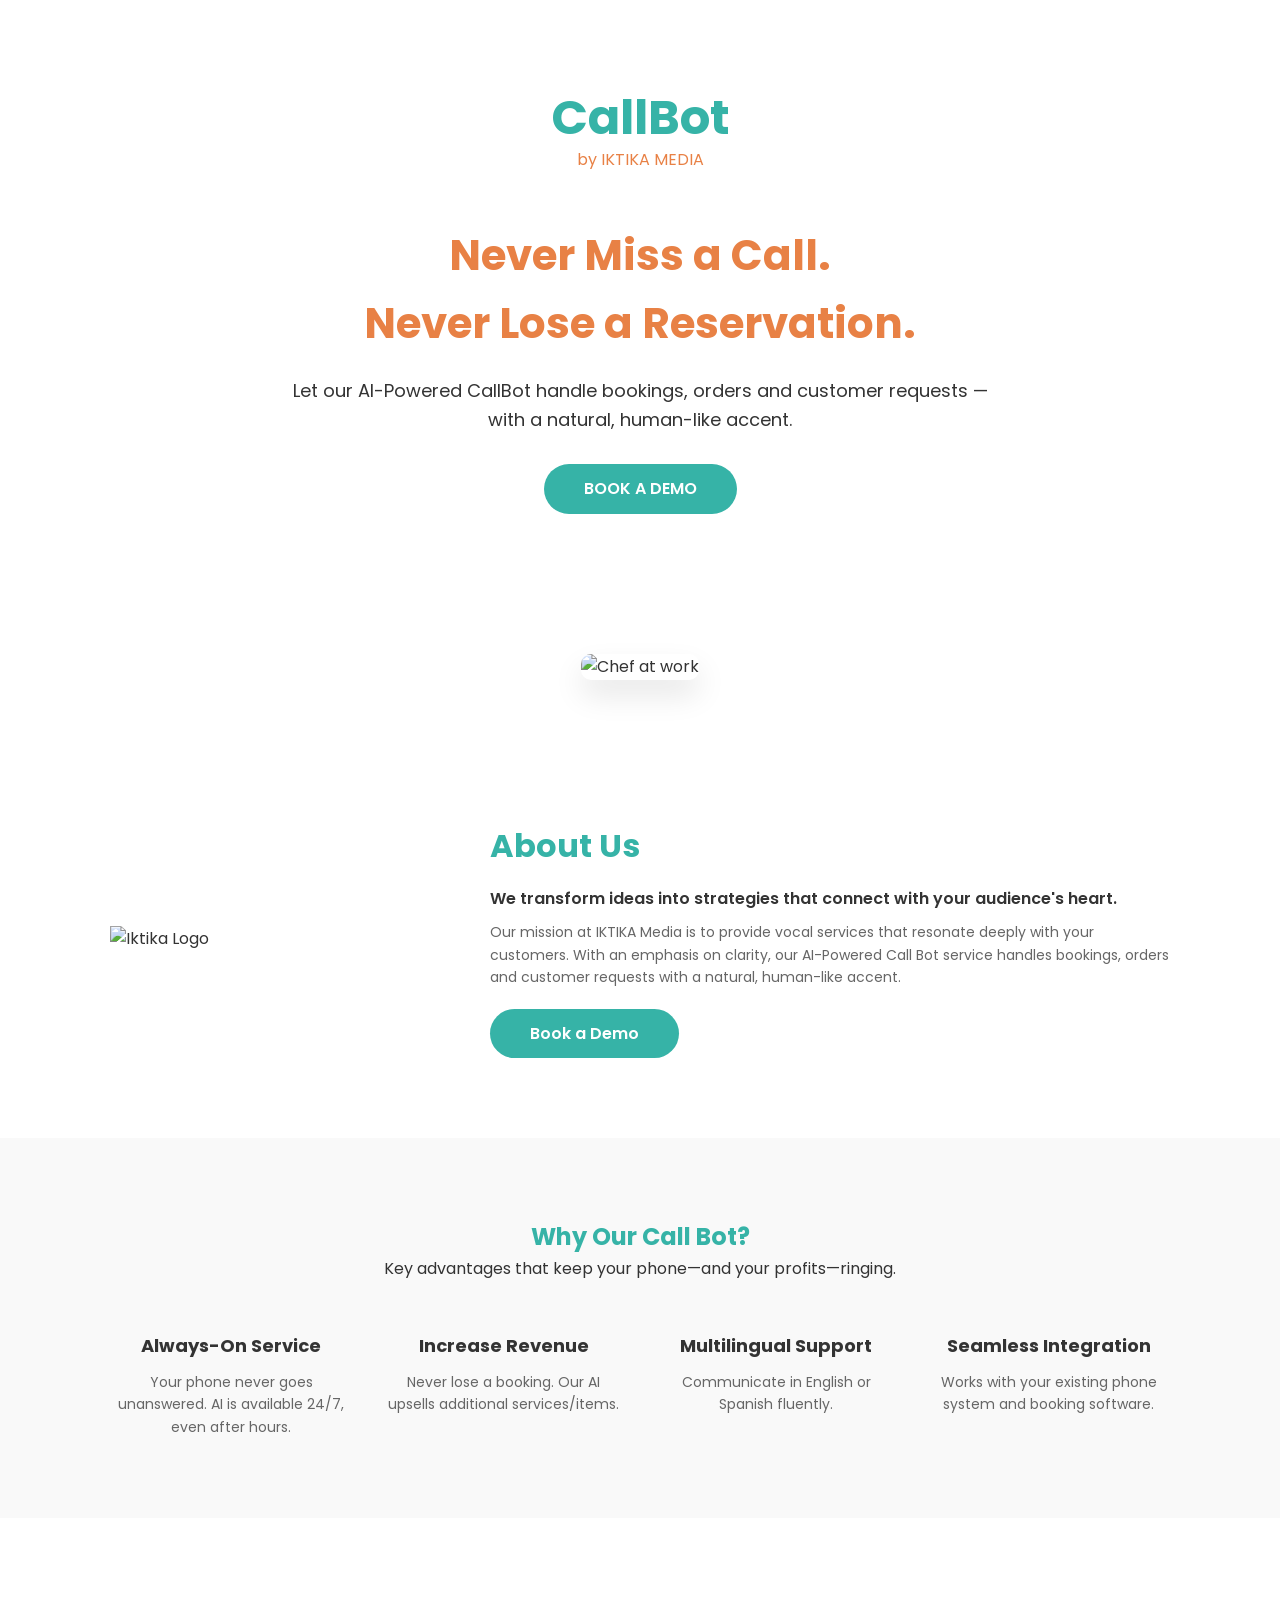
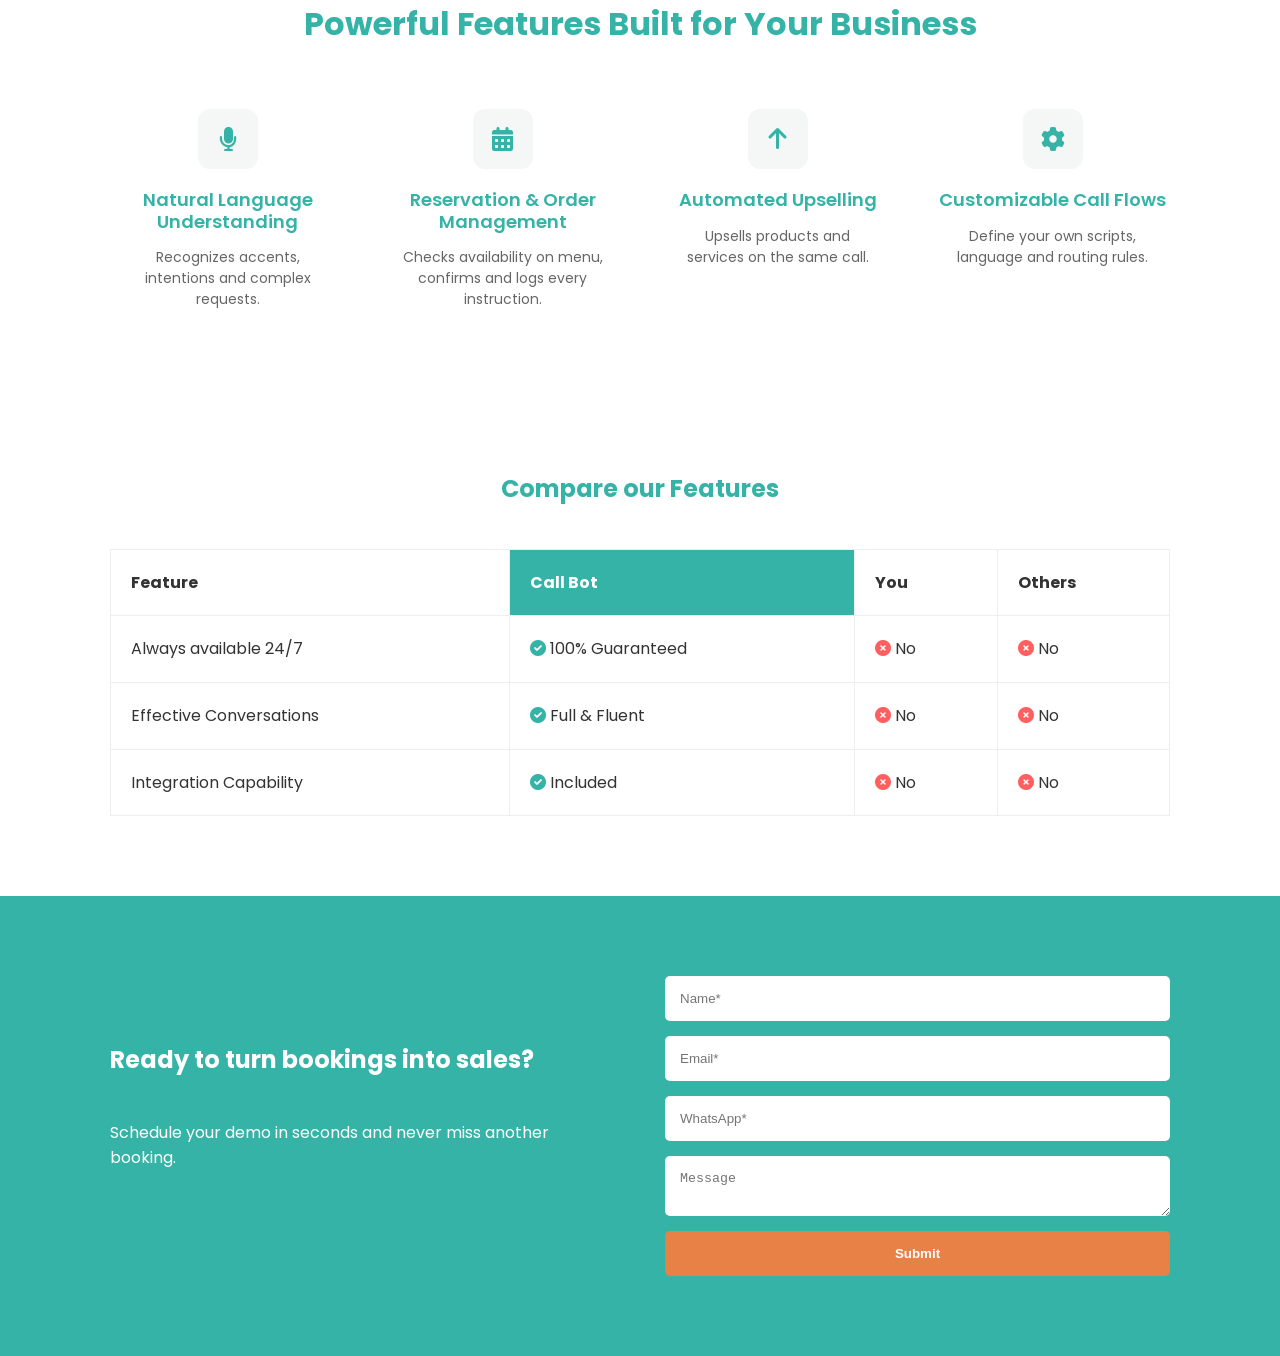
==== commit 5250c94f: "Integracioin de FontAwesome" ====
--- a/callbot.html
+++ b/callbot.html
@@ -72,6 +72,45 @@
             </div>
         </div>
     </section>
+    <section class="features-section">
+    <div class="container centered">
+        <h2 class="green-text section-title">Powerful Features Built for Your Business</h2>
+        
+        <div class="features-grid">
+            <div class="feature-item">
+                <div class="icon-box">
+                    <i class="fa-solid fa-microphone"></i>
+                </div>
+                <h4>Natural Language Understanding</h4>
+                <p>Recognizes accents, intentions and complex requests.</p>
+            </div>
+
+            <div class="feature-item">
+                <div class="icon-box">
+                    <i class="fa-solid fa-calendar-days"></i>
+                </div>
+                <h4>Reservation & Order Management</h4>
+                <p>Checks availability on menu, confirms and logs every instruction.</p>
+            </div>
+
+            <div class="feature-item">
+                <div class="icon-box">
+                    <i class="fa-solid fa-arrow-up"></i>
+                </div>
+                <h4>Automated Upselling</h4>
+                <p>Upsells products and services on the same call.</p>
+            </div>
+
+            <div class="feature-item">
+                <div class="icon-box">
+                    <i class="fa-solid fa-gear"></i>
+                </div>
+                <h4>Customizable Call Flows</h4>
+                <p>Define your own scripts, language and routing rules.</p>
+            </div>
+        </div>
+    </div>
+</section>
 
     <section class="comparison-section">
         <div class="container centered">
--- a/style.css
+++ b/style.css
@@ -489,4 +489,76 @@
 @media (max-width: 768px) {
     .about-grid, .footer-grid { grid-template-columns: 1fr; text-align: center; }
     .about-logo { margin: 0 auto; }
+}
+/* --- FEATURES SECTION --- */
+.features-section {
+    padding: 80px 0;
+    background-color: #ffffff;
+}
+
+.section-title {
+    font-size: 32px;
+    margin-bottom: 60px;
+    font-weight: 700;
+}
+
+.features-grid {
+    display: grid;
+    grid-template-columns: repeat(auto-fit, minmax(220px, 1fr));
+    gap: 40px;
+    margin-top: 20px;
+}
+
+.feature-item {
+    display: flex;
+    flex-direction: column;
+    align-items: center;
+    text-align: center;
+}
+
+/* El cuadrito gris de fondo para el icono */
+.icon-box {
+    width: 60px;
+    height: 60px;
+    background-color: #f4f7f6; /* Gris muy claro azulado */
+    border-radius: 12px; /* Esquinas redondeadas */
+    display: flex;
+    justify-content: center;
+    align-items: center;
+    margin-bottom: 20px;
+    transition: transform 0.3s ease;
+}
+
+.feature-item:hover .icon-box {
+    transform: translateY(-5px); /* Efecto sutil al pasar el mouse */
+    background-color: #e9f2f1;
+}
+
+/* Estilo del icono de FontAwesome */
+.icon-box i {
+    color: var(--primary-green);
+    font-size: 24px;
+}
+
+.feature-item h4 {
+    font-size: 18px;
+    color: var(--primary-green);
+    margin-bottom: 15px;
+    font-weight: 600;
+    line-height: 1.2;
+}
+
+.feature-item p {
+    font-size: 14px;
+    color: #666;
+    line-height: 1.5;
+    max-width: 200px;
+}
+
+/* Ajuste para móviles */
+@media (max-width: 768px) {
+    .features-grid {
+        grid-template-columns: 1fr;
+        gap: 50px;
+    }
 }
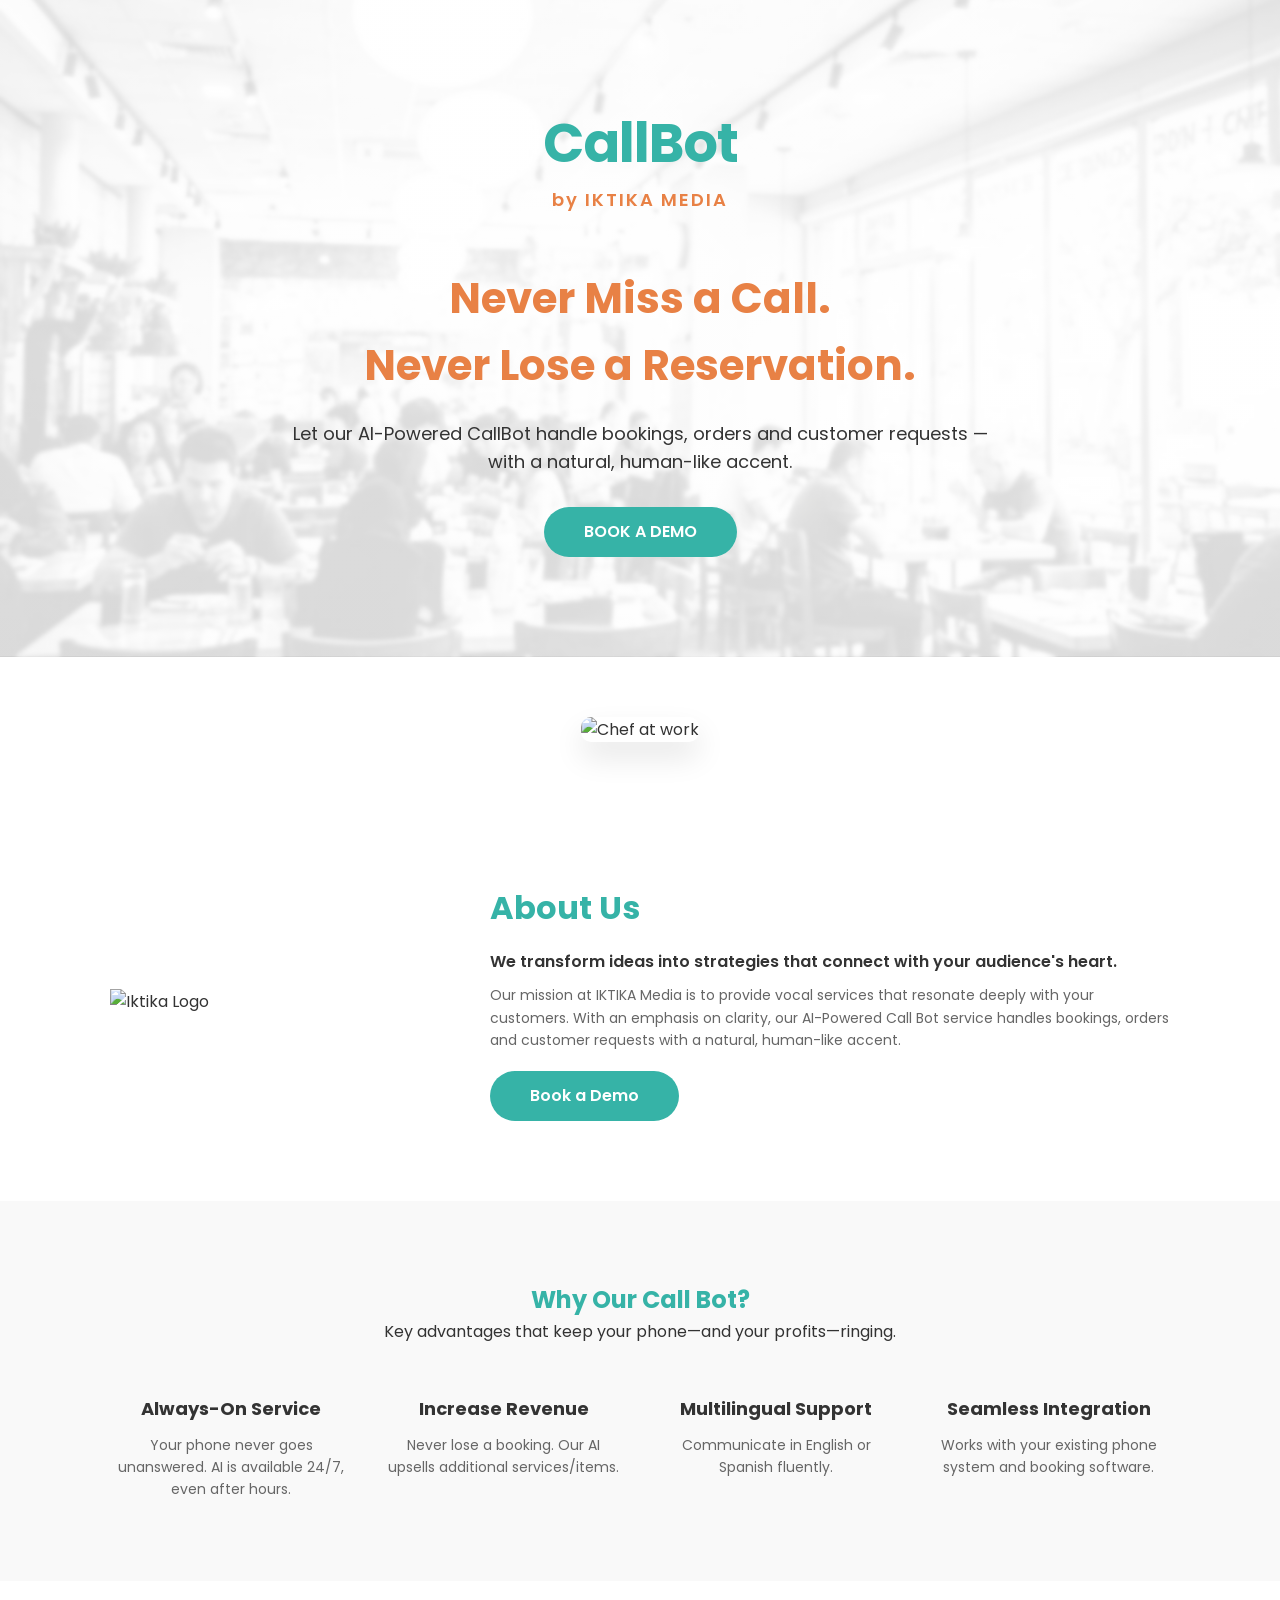
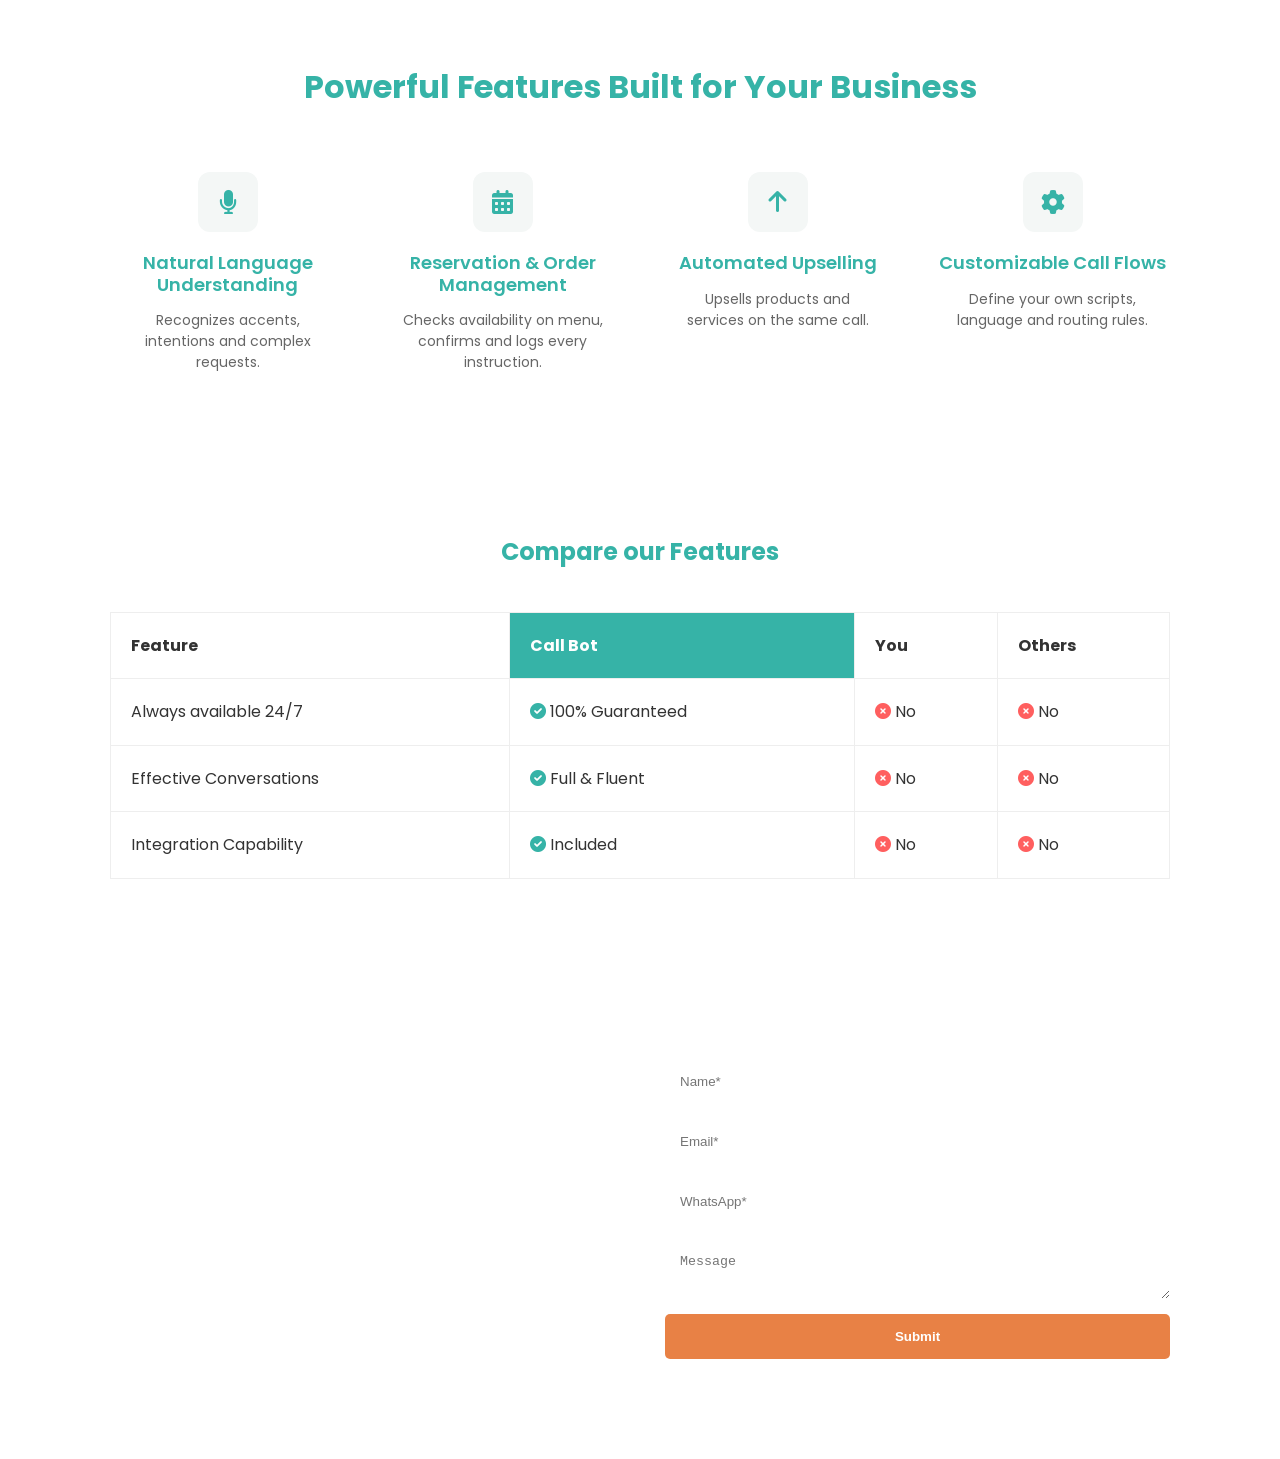
==== commit 0f29ac3b: "Imagenes nuevas call bot" ====
--- a/callbot.html
+++ b/callbot.html
@@ -150,12 +150,13 @@
         </div>
     </section>
 
-    <section class="contact-footer" id="contacto">
-        <div class="container footer-grid">
-            <div class="footer-info">
-                <h2 class="white-text">Ready to turn bookings into sales?</h2>
-                <p class="white-text">Schedule your demo in seconds and never miss another booking.</p>
-            </div>
+<section class="contact-footer" id="contacto">
+    <div class="container footer-grid">
+        <div class="footer-info">
+            <h2 class="white-text">Ready to turn bookings into sales?</h2>
+            <p class="white-text">Schedule your demo in seconds and never miss another booking.</p>
+            <p class="white-text">Empower your team with 24/7 AI support that feels human.</p>
+        </div>
             <div class="footer-form">
                 <form>
                     <input type="text" placeholder="Name*">
--- a/style.css
+++ b/style.css
@@ -403,18 +403,27 @@
 
 /* HERO CALLBOT */
 .hero-callbot {
-    padding: 80px 0;
-    background: linear-gradient(rgba(255,255,255,0.85), rgba(255,255,255,0.85)), 
-                url('img/restaurant-bg.jpg'); /* Fondo de restaurante difuminado */
+    padding: 100px 0; /* Un poco más de espacio */
+    /* Reemplazamos el fondo anterior por tu imagen local */
+    background: linear-gradient(rgba(255, 255, 255, 0.7), rgba(255, 255, 255, 0.7)), 
+                url("BG.jpg"); 
     background-size: cover;
     background-position: center;
+    background-attachment: scroll; /* Para que se mueva con el scroll */
     text-align: center;
 }
 
 .logo-hero { margin-bottom: 50px; }
-.logo-hero .bold { font-size: 48px; }
-.logo-hero .small-logo { font-size: 16px; display: block; margin-top: -10px; }
-
+.logo-hero .bold { 
+    font-size: 54px; 
+    letter-spacing: -1px;
+}
+.logo-hero .small-logo { 
+    font-size: 18px; 
+    font-weight: 600;
+    letter-spacing: 2px;
+    margin-top: -5px;
+}
 .hero-content h1 { font-size: 42px; margin-bottom: 20px; }
 .hero-content p { font-size: 18px; max-width: 700px; margin: 0 auto 30px; }
 
@@ -467,13 +476,38 @@
 .fa-times-circle { color: #ff5f5f; }
 
 /* FOOTER FORM */
-.contact-footer { padding: 80px 0; background: var(--primary-green); }
+.contact-footer { 
+    padding: 100px 0; /* Un poco más de espacio arriba y abajo */
+    /* Aquí aplicamos la imagen con un tinte cian/verde-azul */
+    background: linear-gradient(rgba(54, 179, 167, 0.85), rgba(54, 179, 167, 0.85)), 
+                url("BG.jpg"); 
+    background-size: cover;
+    background-position: center;
+    background-attachment: fixed; /* Opcional: efecto parallax sutil */
+    color: white; /* Asegura que todo el texto base sea blanco */
+}
 .footer-grid { display: grid; grid-template-columns: 1fr 1fr; gap: 50px; align-items: center; }
 .footer-form form { display: flex; flex-direction: column; gap: 15px; }
 .footer-form input, .footer-form textarea { 
     padding: 15px; 
     border-radius: 5px; 
     border: none; 
+}
+.footer-info h2 {
+    font-size: 36px;
+    margin-bottom: 25px;
+    line-height: 1.2;
+}
+.footer-info p {
+    font-size: 16px;
+    margin-bottom: 15px; /* Espacio entre párrafos */
+    opacity: 0.9; /* Ligeramente más suave que el título */
+}.footer-info p:last-child {
+    margin-bottom: 0; /* Quita el margen al último párrafo */
+}
+.footer-form input, .footer-form textarea {
+    background-color: white;
+    color: var(--text-dark);
 }
 .btn-submit { 
     background: var(--accent-orange); 
